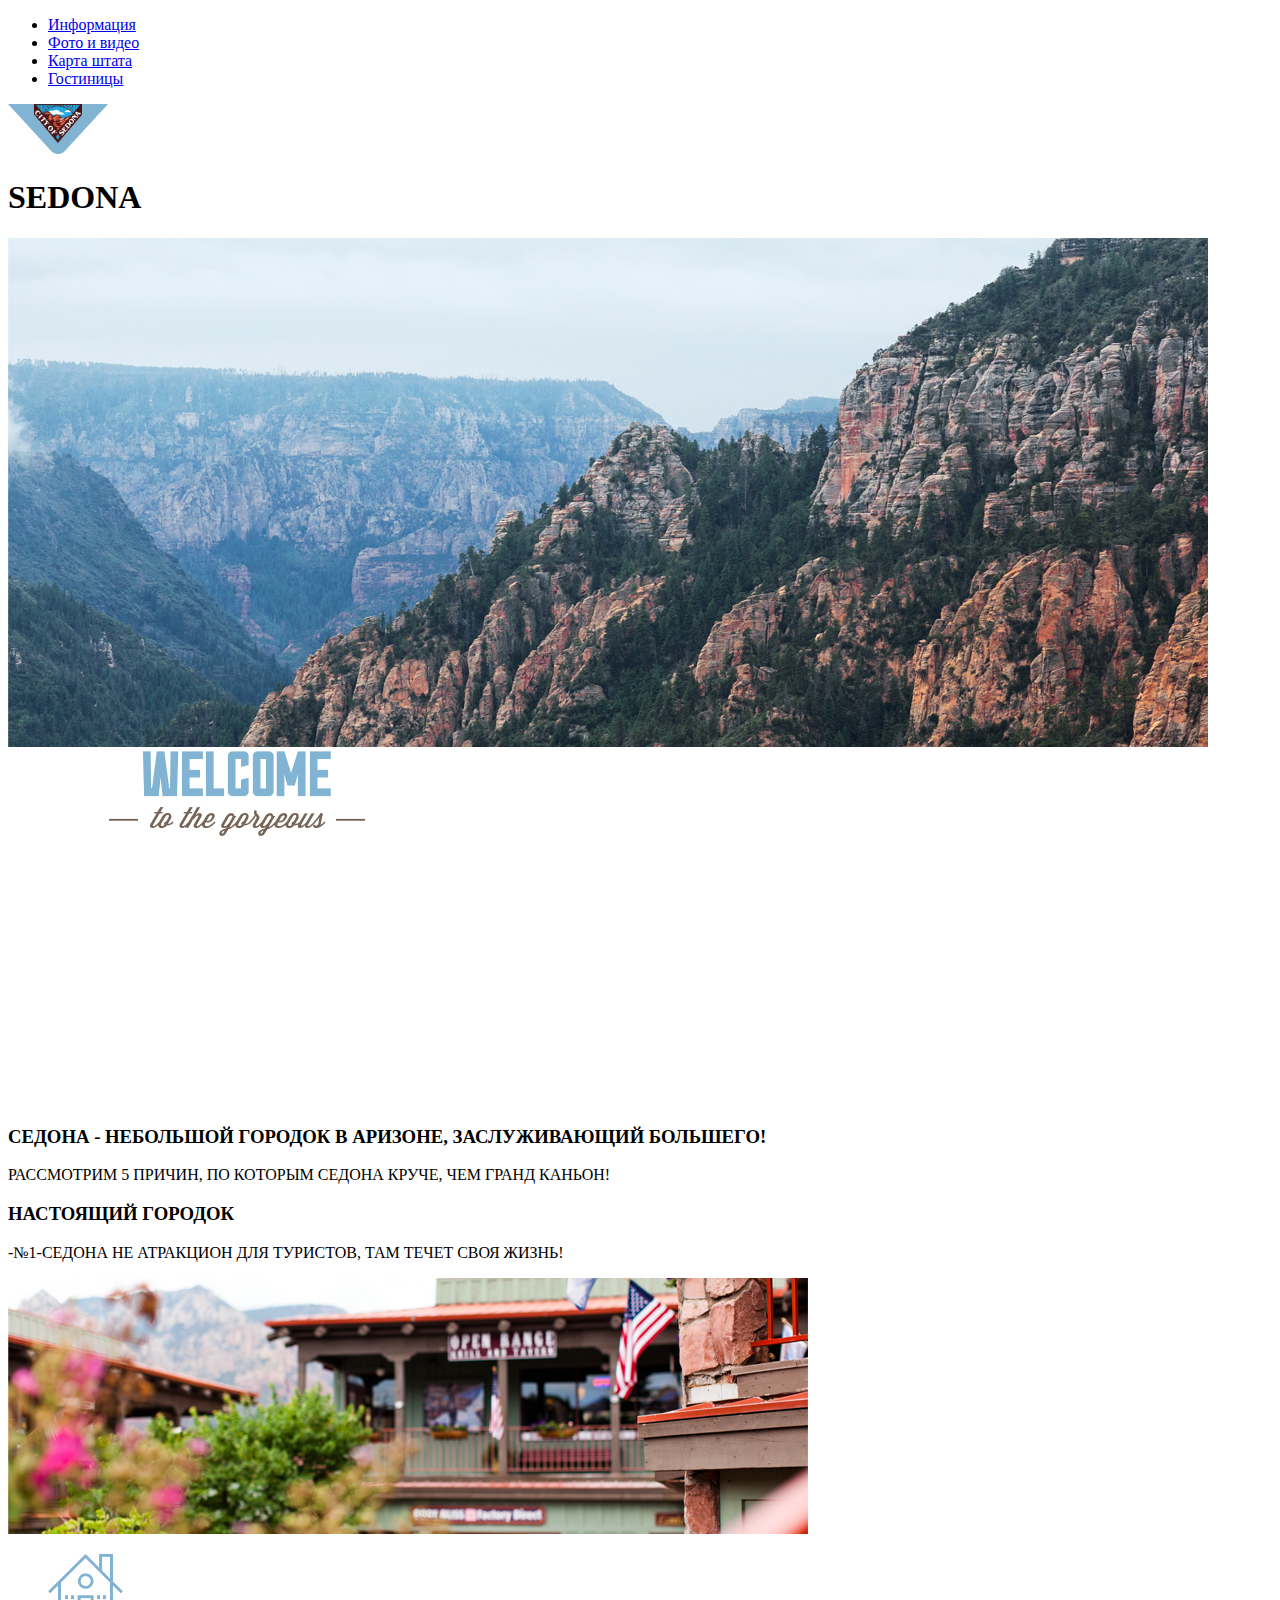
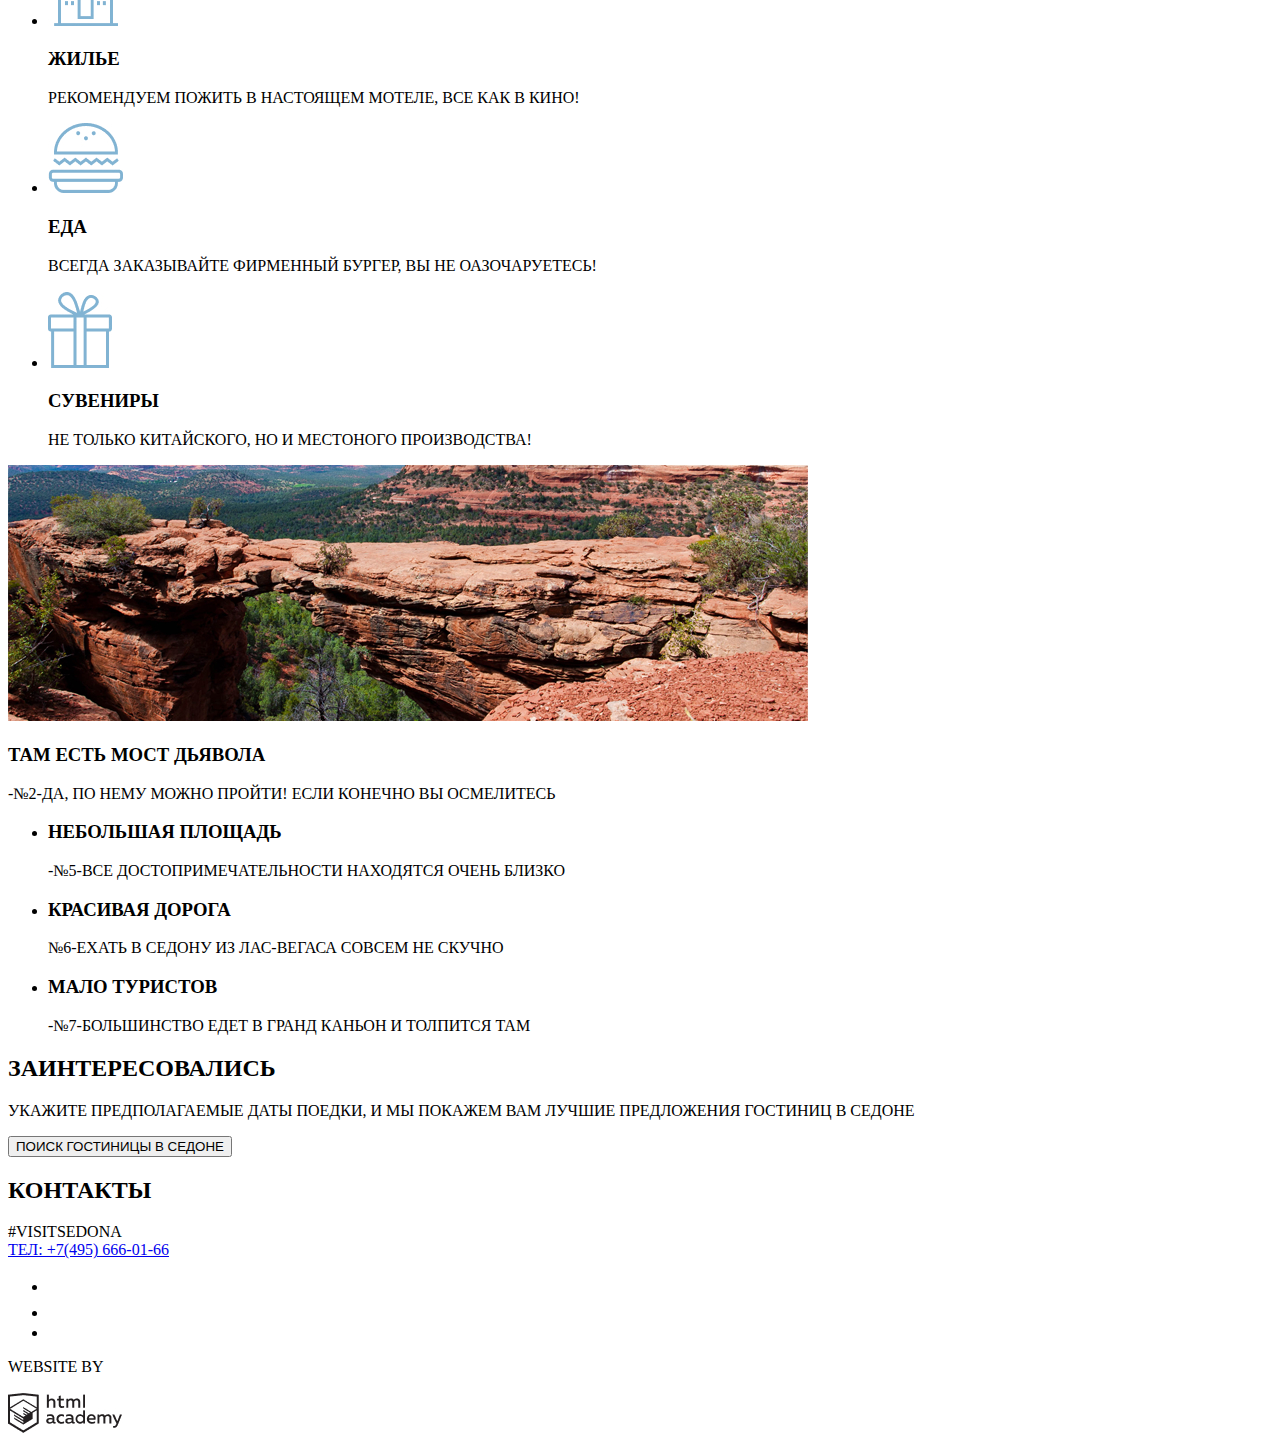
==== index.html @ 92dc11c9 "Продолж подг графики" ====
<!DOCTYPE html>
<html lang="ru">
  <head>
    <meta charset="utf-8">
    <title>HTML Academy: Седона</title>
  </head>
  <body>
    <header>
      <nav>
        <ul>
          <li><a href="blank.html">Информация</a></li>
          <li><a href="blank.html">Фото и видео</a></li>
          <li><a href="blank.html">Карта штата</a></li>
          <li><a href="inner.html">Гостиницы</a></li>
        </ul>
          <a href="#"><img src="img/logo.png" width="100" height="50" alt="ЛОГОТИП СЕДОНА"></a> <!--я правльно сейчас сделала картинку ссылкой?-->
      </nav>
    </header>


    <main>
       <h1>SEDONA</h1> <!--будет скрыто-->
      <div>
        <img src="img/1.jpg" alt="GRAND CANYON">
        <img src="img/welcome.png" alt="WELCOM SEDONA">
      </div>

      <section>
        <h3>СЕДОНА - НЕБОЛЬШОЙ ГОРОДОК В АРИЗОНЕ, ЗАСЛУЖИВАЮЩИЙ БОЛЬШЕГО!</h3>
        <p>РАССМОТРИМ 5 ПРИЧИН, ПО КОТОРЫМ СЕДОНА КРУЧЕ, ЧЕМ ГРАНД КАНЬОН!</p>
      </section>

      <section>
        <div>
          <h3>НАСТОЯЩИЙ ГОРОДОК</h3>
          <p>-№1-СЕДОНА НЕ АТРАКЦИОН ДЛЯ ТУРИСТОВ, ТАМ ТЕЧЕТ СВОЯ ЖИЗНЬ!</p>
        </div>
        <div>
          <img src="img/2.jpg" alt="НАСТОЯЩИЙ ГОРОДОК">
        </div>
      </section>

      <section>
        <ul>
          <li>
             <img src="img/4.jpg" alt="ЖИЛЬЕ">
            <h3>ЖИЛЬЕ</h3>
            <p>РЕКОМЕНДУЕМ ПОЖИТЬ В НАСТОЯЩЕМ МОТЕЛЕ, ВСЕ КАК В КИНО!</p>
          </li>
          <li>
             <img src="img/5.jpg" alt="ЕДА">
            <h3>ЕДА</h3>
            <p>ВСЕГДА ЗАКАЗЫВАЙТЕ ФИРМЕННЫЙ БУРГЕР, ВЫ НЕ ОАЗОЧАРУЕТЕСЬ!</p>
          </li>
          <li>
            <img src="img/6.jpg" alt="СУВЕНИРЫ">
            <h3>СУВЕНИРЫ</h3>
            <p>НЕ ТОЛЬКО КИТАЙСКОГО, НО И МЕСТОНОГО ПРОИЗВОДСТВА!</p>
          </li>
        </ul>
      </section>

      <section>
        <div>
          <img src="img/3.jpg" alt="МОСТ ДЬЯВОЛА">
        </div>
        <div>
          <h3>ТАМ ЕСТЬ МОСТ ДЬЯВОЛА</h3>
          <p>-№2-ДА, ПО НЕМУ МОЖНО ПРОЙТИ! ЕСЛИ КОНЕЧНО ВЫ ОСМЕЛИТЕСЬ</p>
        </div>
      </section>

      <section>
        <ul>                                          <!--Я правльно передалала списком?-->
           <li>
            <h3>НЕБОЛЬШАЯ ПЛОЩАДЬ</h3>
            <p>-№5-ВСЕ ДОСТОПРИМЕЧАТЕЛЬНОСТИ НАХОДЯТСЯ ОЧЕНЬ БЛИЗКО</p>
          </li>
          <li>
            <h3>КРАСИВАЯ ДОРОГА</h3>
            <p>№6-ЕХАТЬ В СЕДОНУ ИЗ ЛАС-ВЕГАСА СОВСЕМ НЕ СКУЧНО</p>
          </li>
          <li>
            <h3>МАЛО ТУРИСТОВ</h3>
            <p>-№7-БОЛЬШИНСТВО ЕДЕТ В ГРАНД КАНЬОН И ТОЛПИТСЯ ТАМ</p>
          </li>   <!--я могу оформить так? или только списком?-->
        </ul>
      </section>

      <section>
        <h2>ЗАИНТЕРЕСОВАЛИСЬ</h2>
        <p>УКАЖИТЕ ПРЕДПОЛАГАЕМЫЕ ДАТЫ ПОЕДКИ, И МЫ ПОКАЖЕМ ВАМ ЛУЧШИЕ ПРЕДЛОЖЕНИЯ ГОСТИНИЦ В СЕДОНЕ</p>
        <button type="button"> ПОИСК ГОСТИНИЦЫ В СЕДОНЕ</button>
              <!--Здесь будет форма записи-->
      </section>
    </main>


    <footer>
      <section>
        <h2>КОНТАКТЫ</h2>
        <p>#VISITSEDONA<br>
         <a href="tel:+74956660166">ТЕЛ: +7(495) 666-01-66</a>
      </section>

      <section>
        <ul>
          <li>
            <a href="#"><img src="img/twitter.png" alt="TWITTER"></a>
          </li>
          <li>
            <a href="#"><img src="img/fb-icon.png" alt="FACEBOOK"></a>
          </li>
          <li>
            <a href="#"><img src="img/youtube.png" alt="YOUTUBE"></a>
          </li>
        </ul>
          <p>WEBSITE BY</p>
          <a href="#"><img src="img/7.jpg" alt="html academy"></a>
      </section>
    </footer>
  </body>
</html>
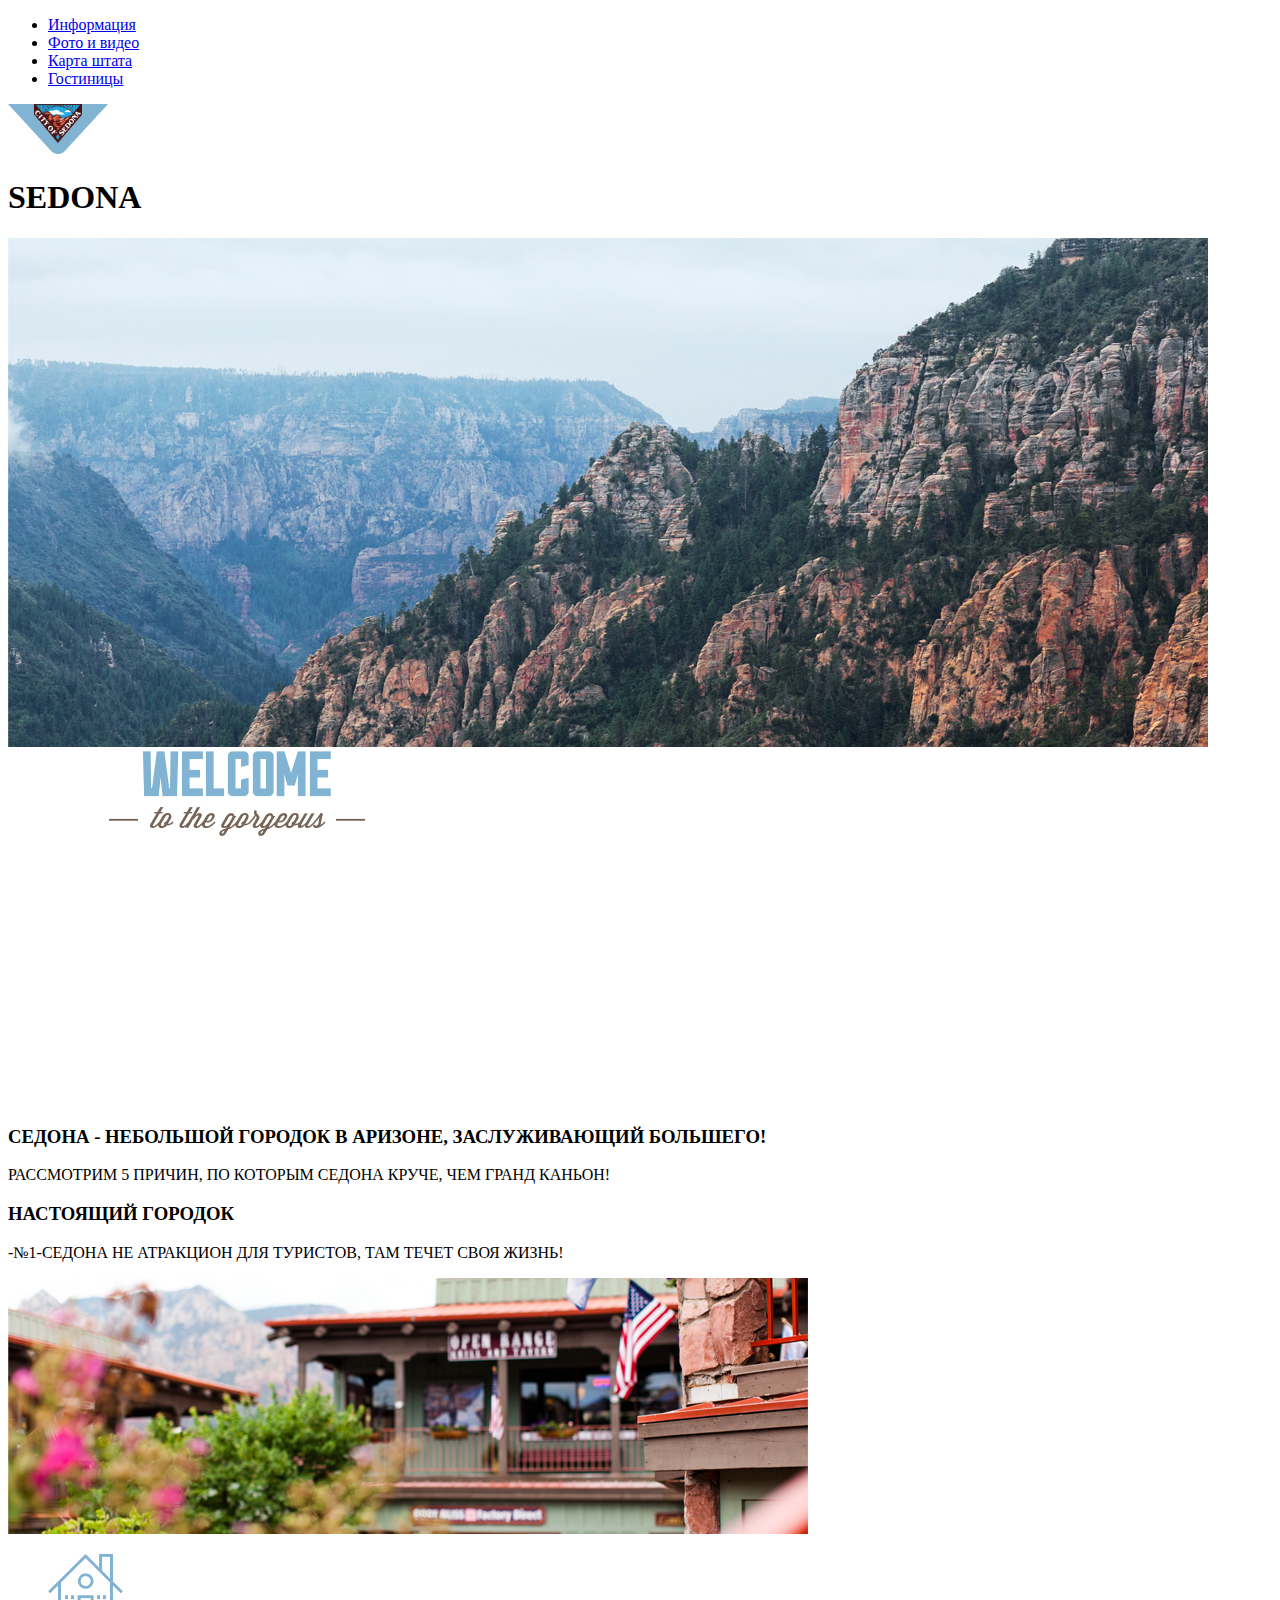
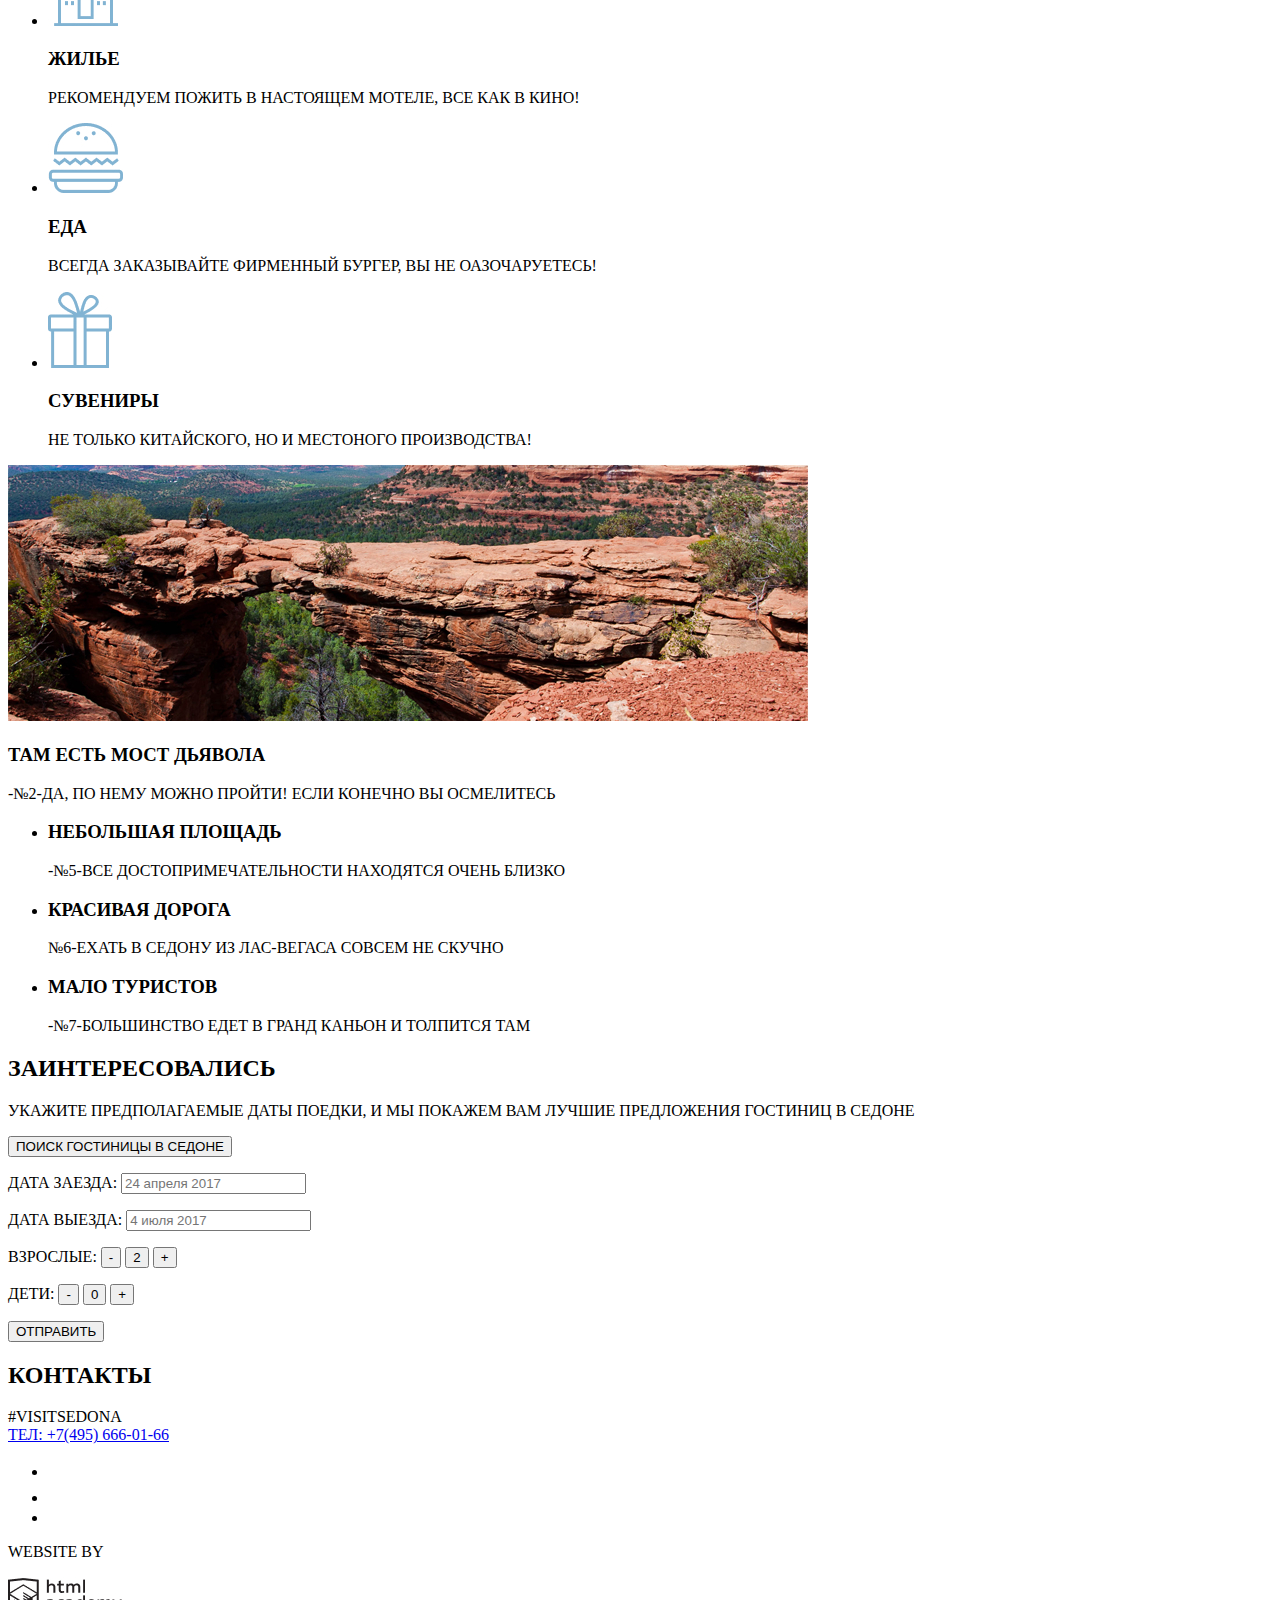
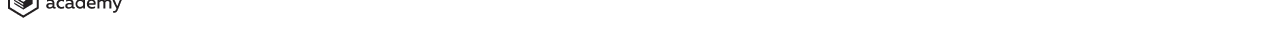
==== commit 46c437b8: "Доступность и формы" ====
--- a/index.html
+++ b/index.html
@@ -13,7 +13,7 @@
           <li><a href="blank.html">Карта штата</a></li>
           <li><a href="inner.html">Гостиницы</a></li>
         </ul>
-          <a href="#"><img src="img/logo.png" width="100" height="50" alt="ЛОГОТИП СЕДОНА"></a> <!--я правльно сейчас сделала картинку ссылкой?-->
+          <a href="#"><img src="img/logo.png" width="100" height="50" alt="ЛОГОТИП СЕДОНА"></a>
       </nav>
     </header>
 
@@ -71,8 +71,8 @@
       </section>
 
       <section>
-        <ul>                                          <!--Я правльно передалала списком?-->
-           <li>
+        <ul>
+          <li>
             <h3>НЕБОЛЬШАЯ ПЛОЩАДЬ</h3>
             <p>-№5-ВСЕ ДОСТОПРИМЕЧАТЕЛЬНОСТИ НАХОДЯТСЯ ОЧЕНЬ БЛИЗКО</p>
           </li>
@@ -91,7 +91,29 @@
         <h2>ЗАИНТЕРЕСОВАЛИСЬ</h2>
         <p>УКАЖИТЕ ПРЕДПОЛАГАЕМЫЕ ДАТЫ ПОЕДКИ, И МЫ ПОКАЖЕМ ВАМ ЛУЧШИЕ ПРЕДЛОЖЕНИЯ ГОСТИНИЦ В СЕДОНЕ</p>
         <button type="button"> ПОИСК ГОСТИНИЦЫ В СЕДОНЕ</button>
-              <!--Здесь будет форма записи-->
+        <form action="https://echo/htmlacademy.ry" method="post">
+          <p>
+            <label for="appointment-data">ДАТА ЗАЕЗДА:</label>
+            <input id="appointment-data" type="text" name="data" placeholder="24 апреля 2017">
+          </p>
+          <p>
+            <label for="appointment-data">ДАТА ВЫЕЗДА:</label>
+            <input id="appointment-data" type="text" name="data" placeholder="4 июля 2017">
+          </p>
+          <p>
+            <label for="appointment-data">ВЗРОСЛЫЕ:</label>
+            <button type="submit">-</button>
+            <button type="submit">2</button>       <!--Посмотри пож, я правильно написала форму-->
+            <button type="submit">+</button>
+          </p>
+          <p>
+            <label for="appointment-data">ДЕТИ:</label>
+            <button type="submit">-</button>
+            <button type="submit">0</button>
+            <button type="submit">+</button>
+          </p>
+          <button type="submit">ОТПРАВИТЬ</button>
+        </form>
       </section>
     </main>
 
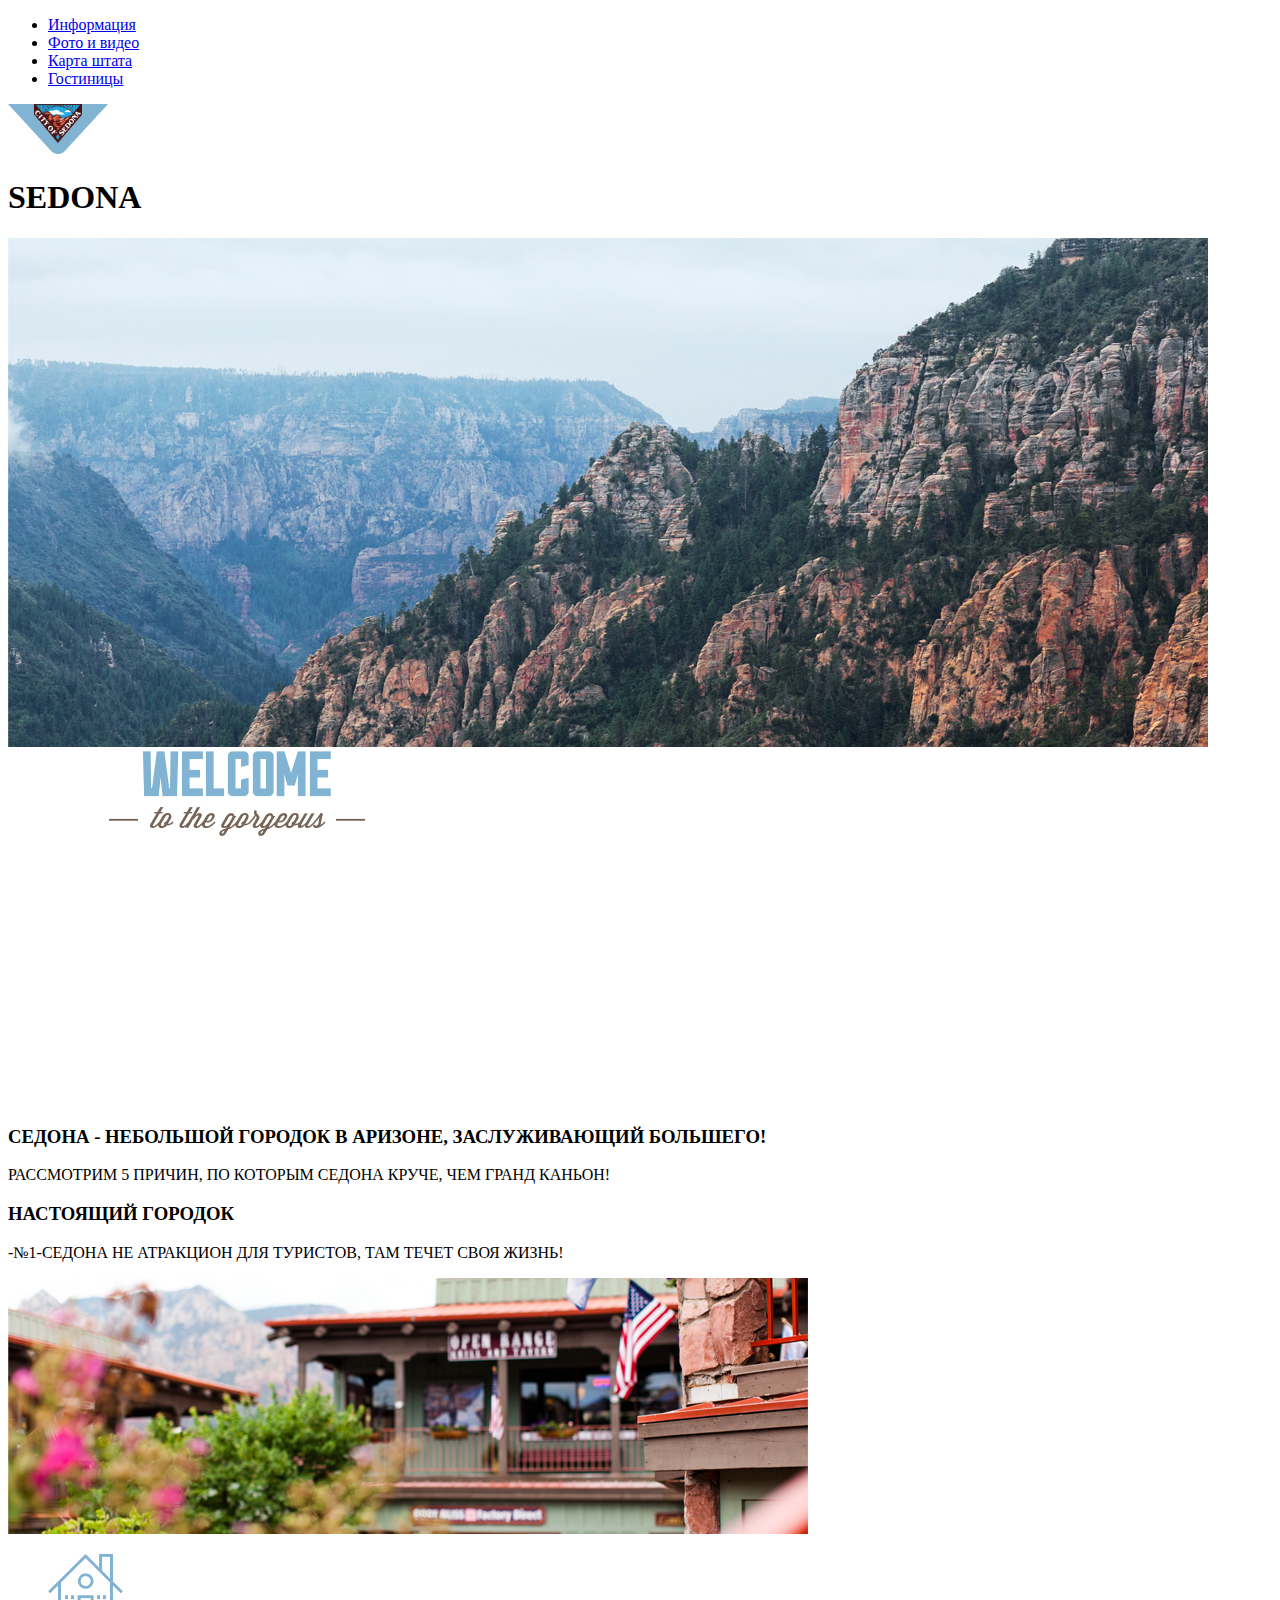
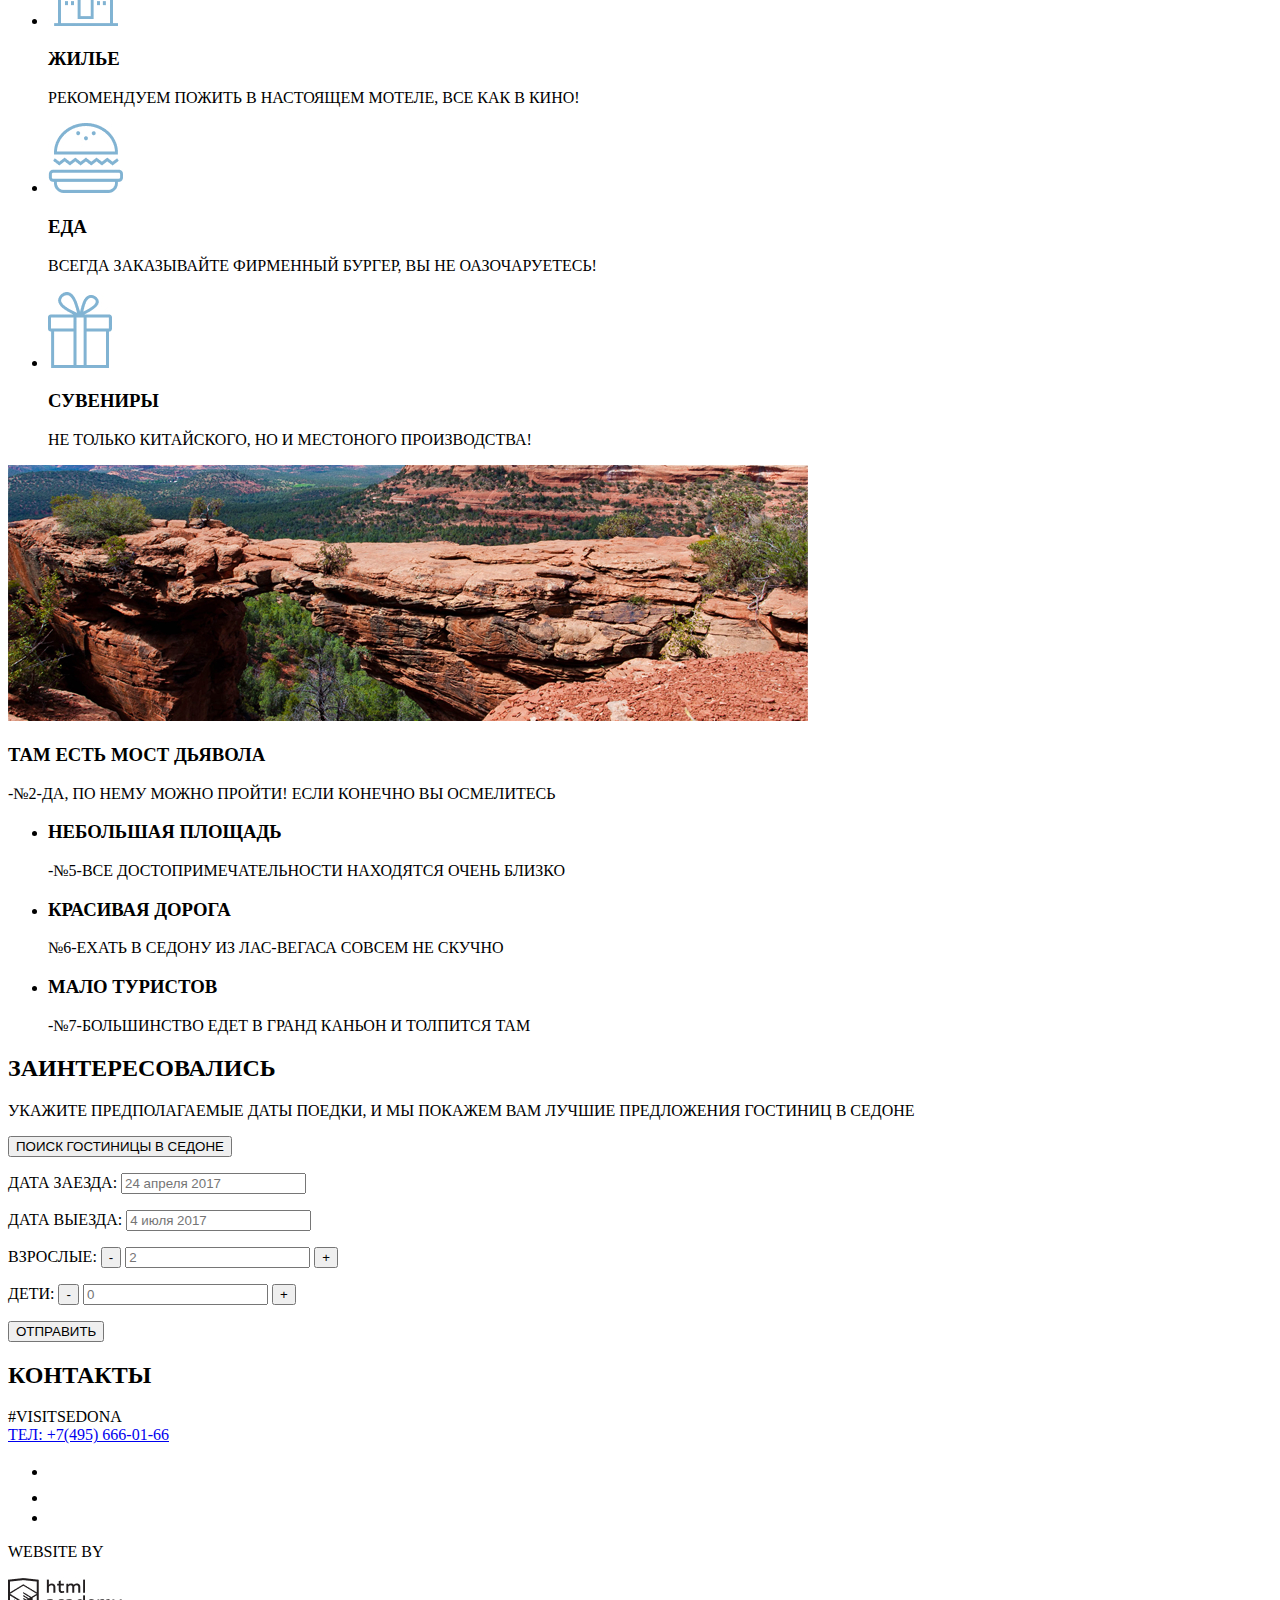
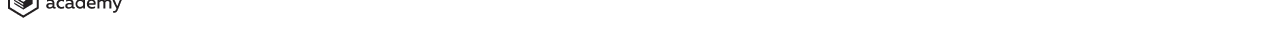
==== commit 4510a7c2: "Завершаем разметку" ====
--- a/index.html
+++ b/index.html
@@ -102,15 +102,17 @@
           </p>
           <p>
             <label for="appointment-data">ВЗРОСЛЫЕ:</label>
-            <button type="submit">-</button>
-            <button type="submit">2</button>       <!--Посмотри пож, я правильно написала форму-->
-            <button type="submit">+</button>
+            <button type="submit" aria-label="УМЕНЬШИТЬ">-</button>
+            <label for="appointment-data"></label>
+            <input id="appointment-data" type="text" name="data" placeholder="2"> <!--как-то так?-->
+            <button type="submit" aria-label="УВЕЛИЧИТЬ">+</button>
           </p>
           <p>
             <label for="appointment-data">ДЕТИ:</label>
-            <button type="submit">-</button>
-            <button type="submit">0</button>
-            <button type="submit">+</button>
+            <button type="submit" aria-label="УМЕНЬШИТЬ">-</button>
+            <label for="appointment-data"></label>
+            <input id="appointment-data" type="text" name="data" placeholder="0">
+            <button type="submit" aria-label="УВЕЛИЧИТЬ">+</button>
           </p>
           <button type="submit">ОТПРАВИТЬ</button>
         </form>
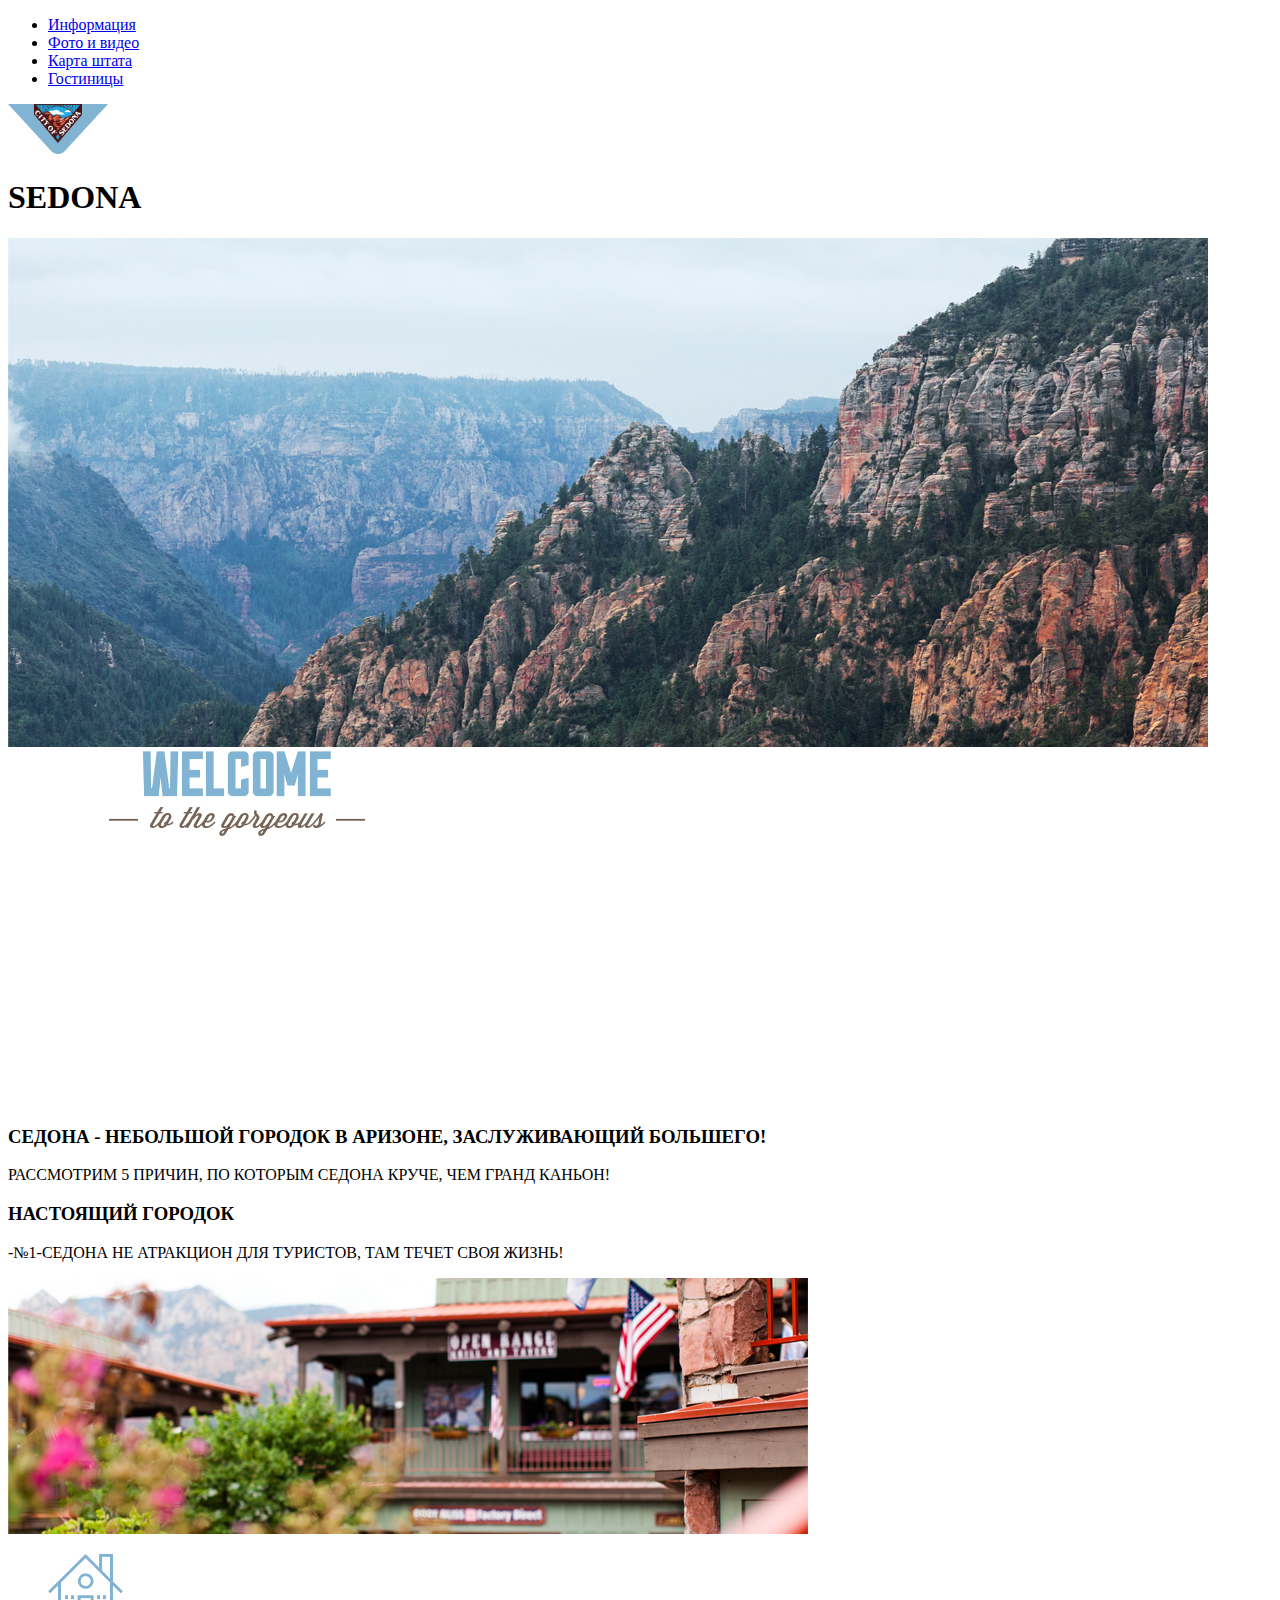
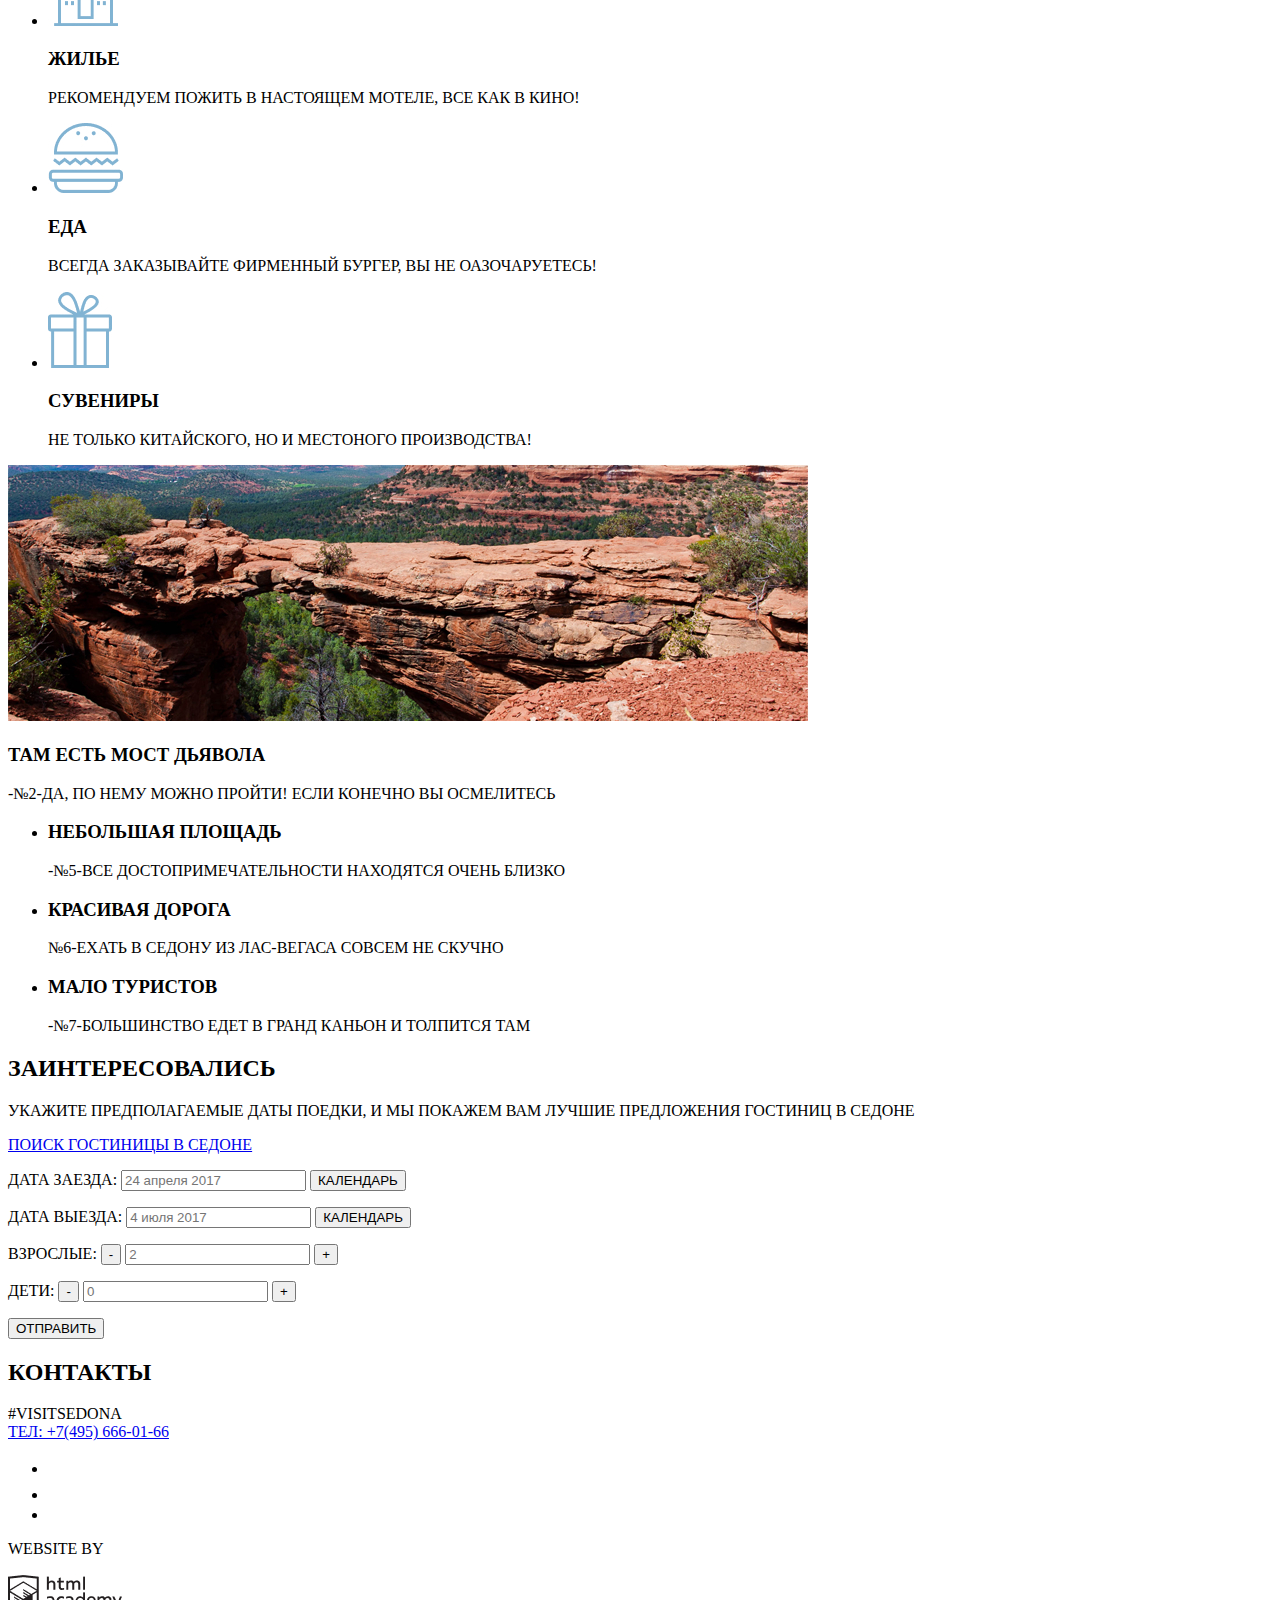
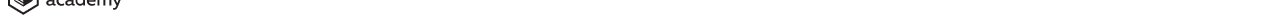
==== commit e1779436: "Поправила" ====
--- a/index.html
+++ b/index.html
@@ -83,34 +83,34 @@
           <li>
             <h3>МАЛО ТУРИСТОВ</h3>
             <p>-№7-БОЛЬШИНСТВО ЕДЕТ В ГРАНД КАНЬОН И ТОЛПИТСЯ ТАМ</p>
-          </li>   <!--я могу оформить так? или только списком?-->
+          </li>
         </ul>
       </section>
 
       <section>
         <h2>ЗАИНТЕРЕСОВАЛИСЬ</h2>
         <p>УКАЖИТЕ ПРЕДПОЛАГАЕМЫЕ ДАТЫ ПОЕДКИ, И МЫ ПОКАЖЕМ ВАМ ЛУЧШИЕ ПРЕДЛОЖЕНИЯ ГОСТИНИЦ В СЕДОНЕ</p>
-        <button type="button"> ПОИСК ГОСТИНИЦЫ В СЕДОНЕ</button>
+        <a href="#">ПОИСК ГОСТИНИЦЫ В СЕДОНЕ</a>
         <form action="https://echo/htmlacademy.ry" method="post">
           <p>
             <label for="appointment-data">ДАТА ЗАЕЗДА:</label>
             <input id="appointment-data" type="text" name="data" placeholder="24 апреля 2017">
+            <button type="button">КАЛЕНДАРЬ</button>
           </p>
           <p>
             <label for="appointment-data">ДАТА ВЫЕЗДА:</label>
             <input id="appointment-data" type="text" name="data" placeholder="4 июля 2017">
+            <button type="button">КАЛЕНДАРЬ</button>
           </p>
           <p>
             <label for="appointment-data">ВЗРОСЛЫЕ:</label>
             <button type="submit" aria-label="УМЕНЬШИТЬ">-</button>
-            <label for="appointment-data"></label>
-            <input id="appointment-data" type="text" name="data" placeholder="2"> <!--как-то так?-->
+            <input id="appointment-data" type="text" name="data" placeholder="2">
             <button type="submit" aria-label="УВЕЛИЧИТЬ">+</button>
           </p>
           <p>
             <label for="appointment-data">ДЕТИ:</label>
             <button type="submit" aria-label="УМЕНЬШИТЬ">-</button>
-            <label for="appointment-data"></label>
             <input id="appointment-data" type="text" name="data" placeholder="0">
             <button type="submit" aria-label="УВЕЛИЧИТЬ">+</button>
           </p>
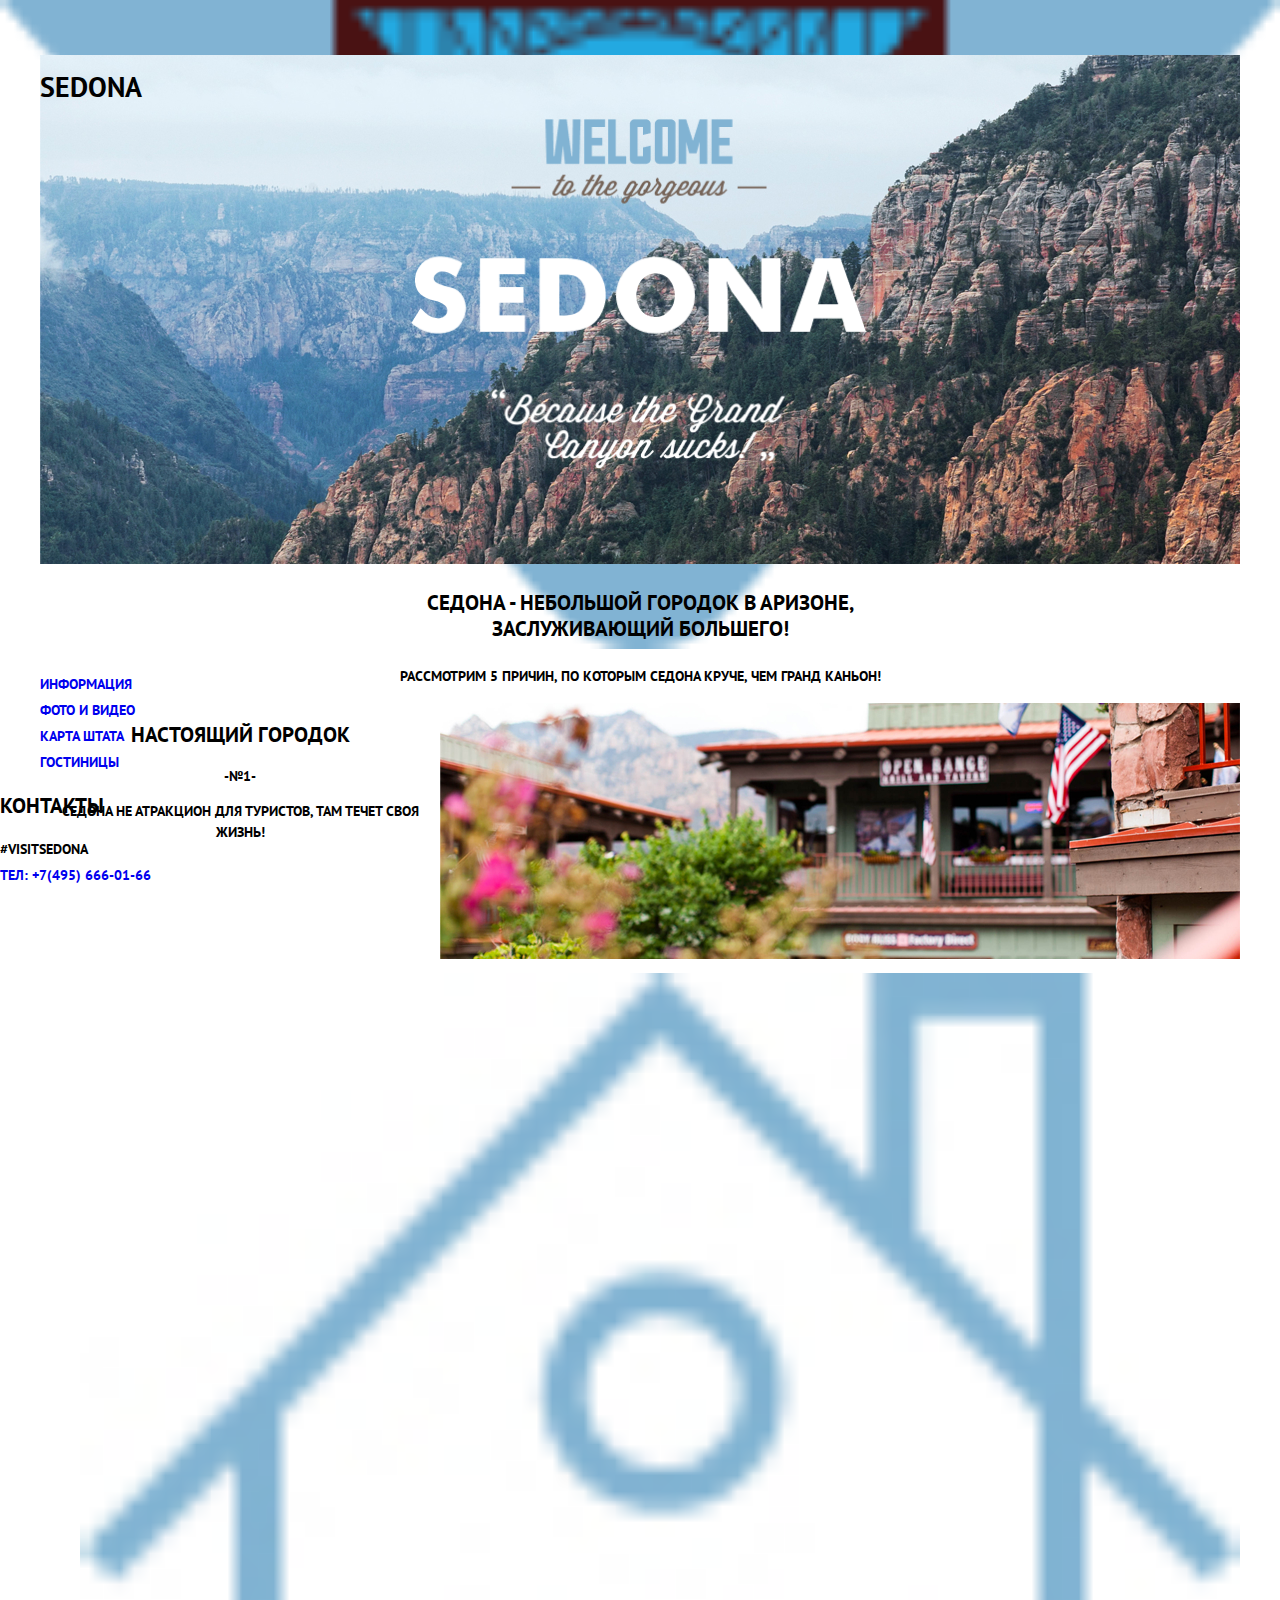
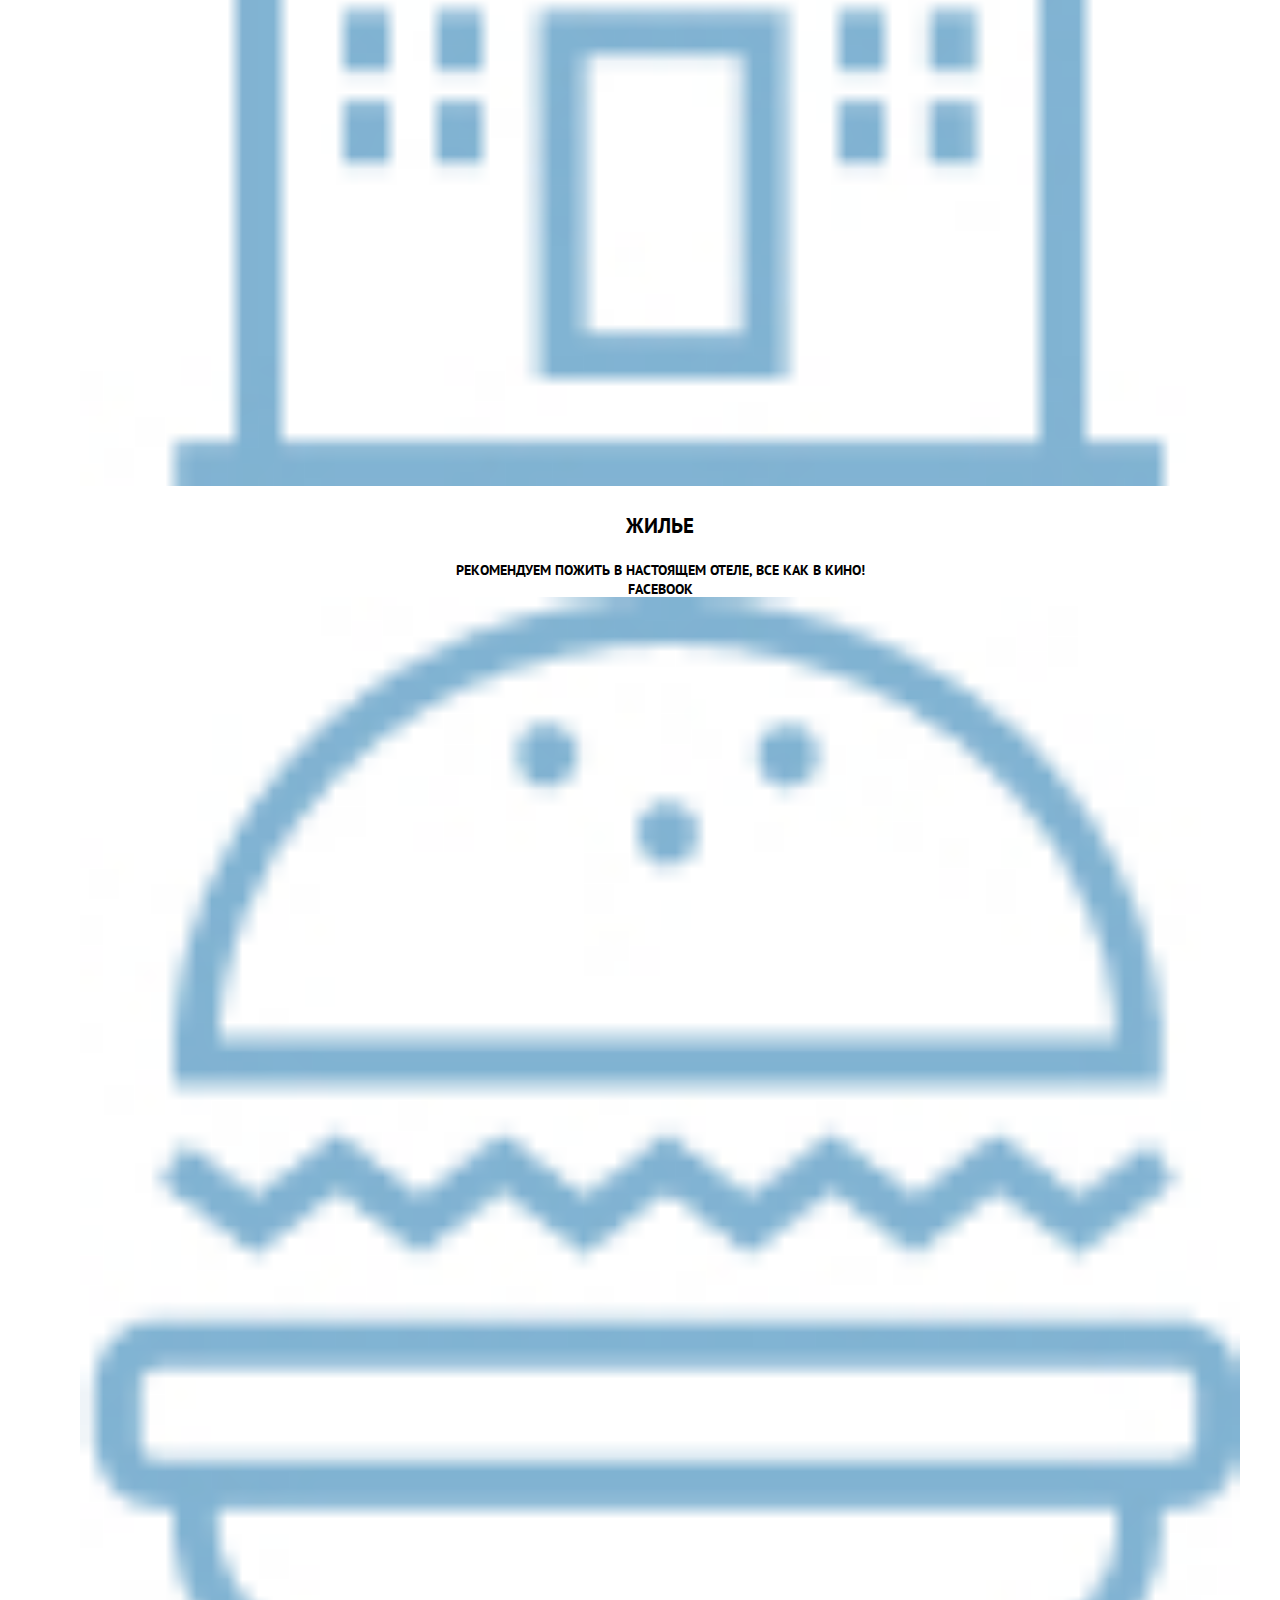
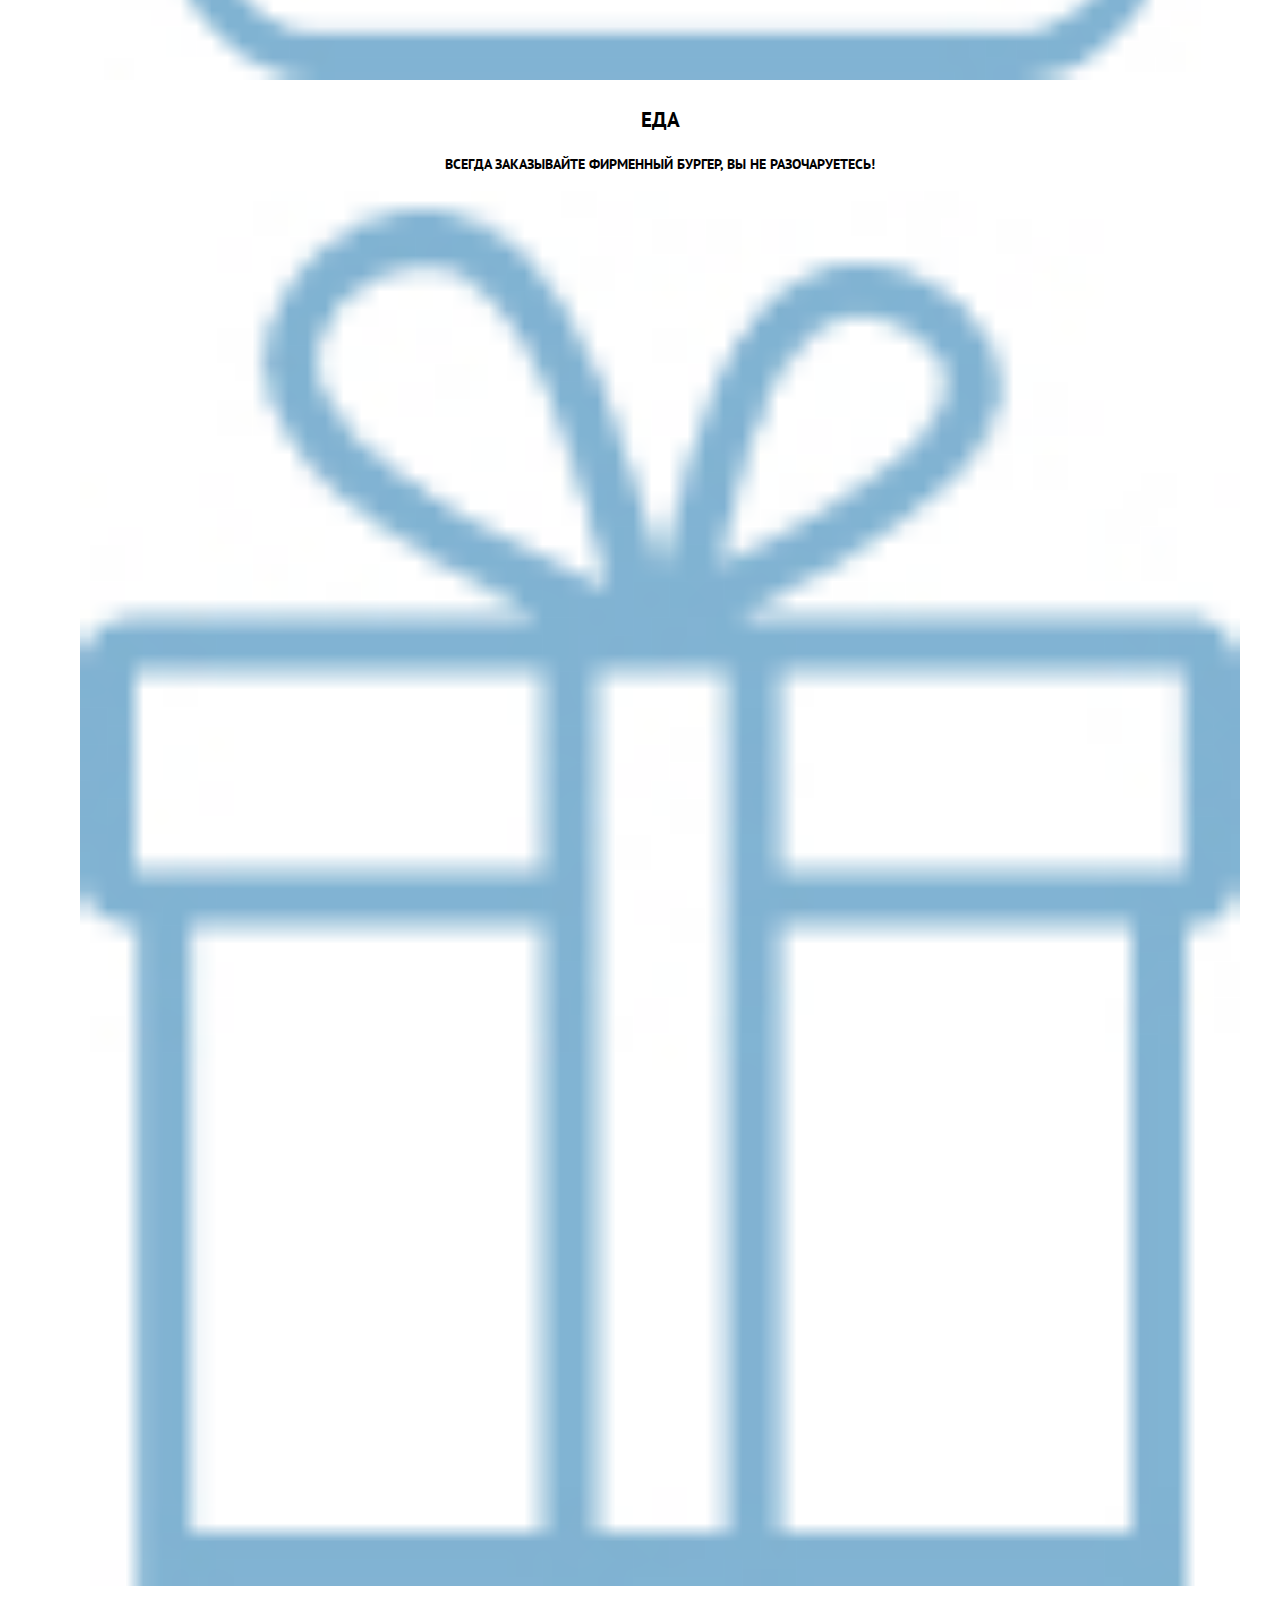
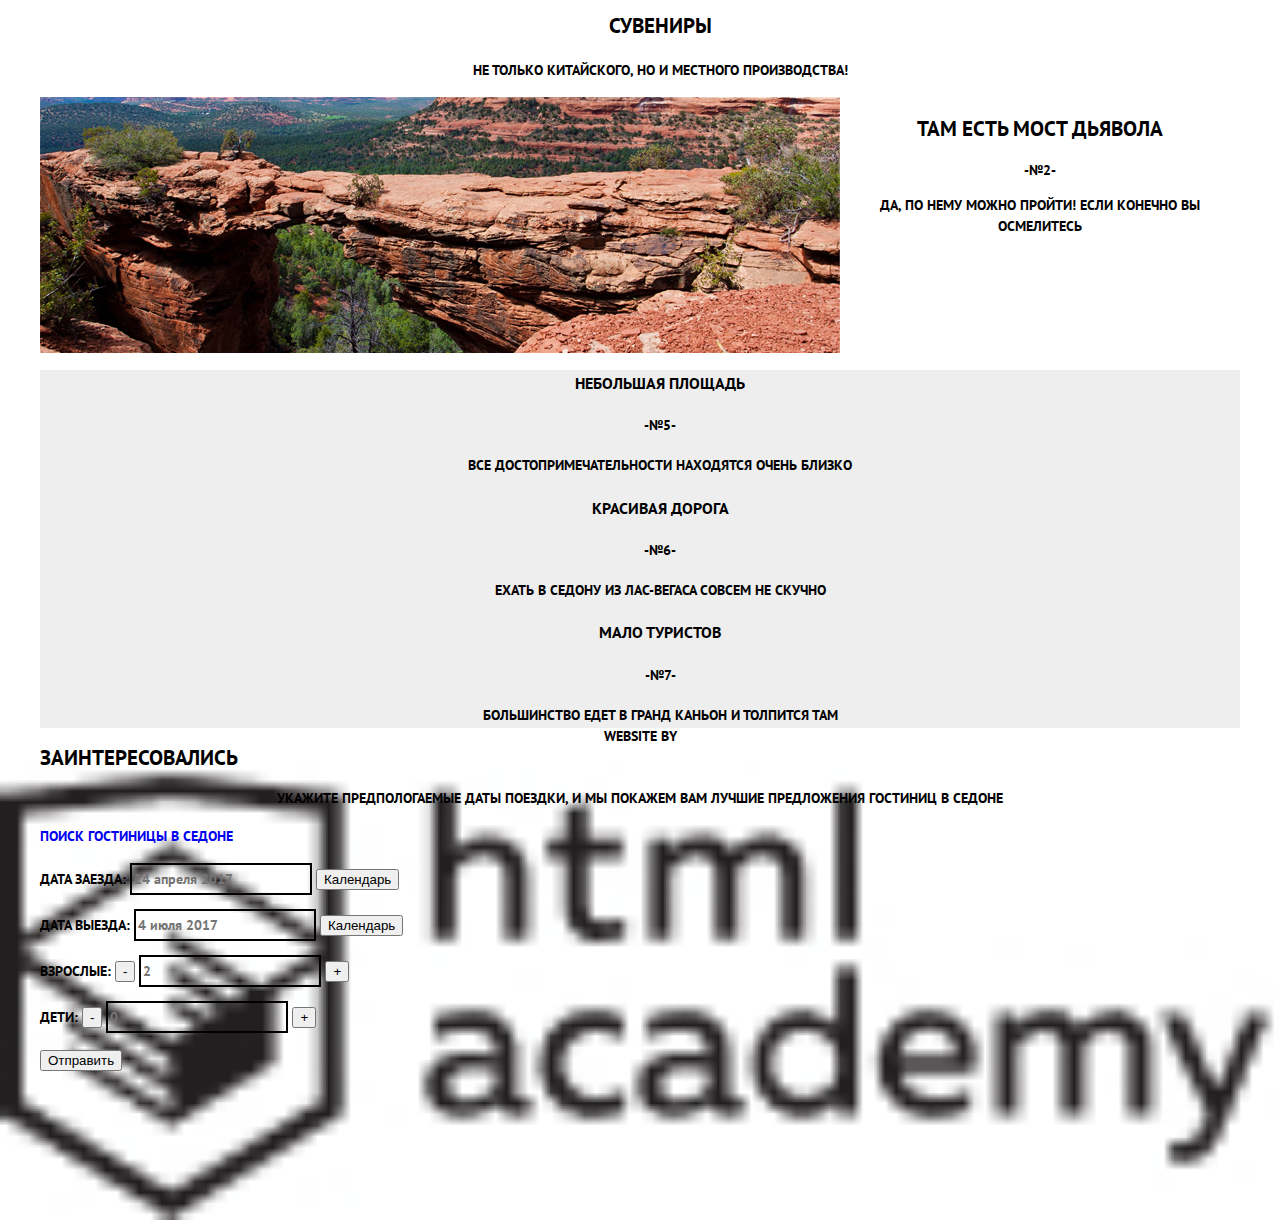
==== commit 6f0dd145: "Базовая стилизация" ====
--- a/index.html
+++ b/index.html
@@ -1,142 +1,163 @@
 <!DOCTYPE html>
-<html lang="ru">
+<html class="page" lang="ru">
   <head>
     <meta charset="utf-8">
     <title>HTML Academy: Седона</title>
+    <link href="https://fonts.googleapis.com/css2?family=PT+Sans:wght@400;700&display=swap" rel="stylesheet">
+    <link href="normalize.css" rel="stylesheet">
+    <link href="css/style.css" rel="stylesheet">
   </head>
-  <body>
-    <header>
-      <nav>
-        <ul>
-          <li><a href="blank.html">Информация</a></li>
-          <li><a href="blank.html">Фото и видео</a></li>
-          <li><a href="blank.html">Карта штата</a></li>
-          <li><a href="inner.html">Гостиницы</a></li>
-        </ul>
-          <a href="#"><img src="img/logo.png" width="100" height="50" alt="ЛОГОТИП СЕДОНА"></a>
+
+  <body class="page-body">
+
+    <header class="main-header">
+      <nav class="main-navigation">
+        <a class="main-header-logo">
+          <img src="img/logo.png" width="100" height="50" alt="ЛОГОТИП СЕДОНА">
+        </a>
+         <div class="main-navigation-wrapper">
+         <div class="container">
+            <ul class="site-navigation">
+              <li><a href="blank.html">Информация</a></li>
+              <li><a href="blank.html">Фото и видео</a></li>
+              <li><a href="blank.html">Карта штата</a></li>
+              <li><a href="inner.html">Гостиницы</a></li>
+            </ul>
+          </div>
+        </div>
       </nav>
     </header>
 
 
-    <main>
-       <h1>SEDONA</h1> <!--будет скрыто-->
-      <div>
-        <img src="img/1.jpg" alt="GRAND CANYON">
-        <img src="img/welcome.png" alt="WELCOM SEDONA">
+    <main class="title">
+       <h1 class="visually-hidden">SEDONA</h1>
+      <div class="title-img">
+        <img src="img/welcome.png" width="456" height="350" alt="WELCOM SEDONA">
       </div>
 
-      <section>
-        <h3>СЕДОНА - НЕБОЛЬШОЙ ГОРОДОК В АРИЗОНЕ, ЗАСЛУЖИВАЮЩИЙ БОЛЬШЕГО!</h3>
-        <p>РАССМОТРИМ 5 ПРИЧИН, ПО КОТОРЫМ СЕДОНА КРУЧЕ, ЧЕМ ГРАНД КАНЬОН!</p>
+      <section class="title-text">
+        <h3 class="primary-title title-caption">Седона - небольшой городок в Аризоне, заслуживающий большего!</h3>
+        <p class="primary-text">Рассмотрим 5 причин, по которым Седона круче, чем Гранд Каньон!</p>
       </section>
 
-      <section>
-        <div>
-          <h3>НАСТОЯЩИЙ ГОРОДОК</h3>
-          <p>-№1-СЕДОНА НЕ АТРАКЦИОН ДЛЯ ТУРИСТОВ, ТАМ ТЕЧЕТ СВОЯ ЖИЗНЬ!</p>
+      <section class="description">
+        <div class="description-town">
+          <h3 class="description-title primary-title">Настоящий городок</h3>
+          <p class="description-number">-№1-</p>
+          <p class="description-text">Седона не атракцион для туристов, там течет своя жизнь!</p>
         </div>
-        <div>
-          <img src="img/2.jpg" alt="НАСТОЯЩИЙ ГОРОДОК">
+        <div class="description-img">
+          <img src="img/2.jpg" width="800" height="256" alt="НАСТОЯЩИЙ ГОРОДОК">
         </div>
       </section>
 
-      <section>
-        <ul>
-          <li>
-             <img src="img/4.jpg" alt="ЖИЛЬЕ">
-            <h3>ЖИЛЬЕ</h3>
-            <p>РЕКОМЕНДУЕМ ПОЖИТЬ В НАСТОЯЩЕМ МОТЕЛЕ, ВСЕ КАК В КИНО!</p>
+      <section class="recommendations">
+        <ul class="recommendations-list">
+          <li class="recommendations-item">
+            <img src="img/4.jpg" width="74" height="72" alt="ЖИЛЬЕ">
+            <h3>Жилье</h3>
+            <p>Рекомендуем пожить в настоящем отеле, все как в кино!</p>
           </li>
-          <li>
-             <img src="img/5.jpg" alt="ЕДА">
-            <h3>ЕДА</h3>
-            <p>ВСЕГДА ЗАКАЗЫВАЙТЕ ФИРМЕННЫЙ БУРГЕР, ВЫ НЕ ОАЗОЧАРУЕТЕСЬ!</p>
+          <li class="recommendations-item">
+            <img src="img/5.jpg" width="74" height="72" alt="ЕДА">
+            <h3>Еда</h3>
+            <p>Всегда заказывайте фирменный бургер, вы не разочаруетесь!</p>
           </li>
-          <li>
-            <img src="img/6.jpg" alt="СУВЕНИРЫ">
-            <h3>СУВЕНИРЫ</h3>
-            <p>НЕ ТОЛЬКО КИТАЙСКОГО, НО И МЕСТОНОГО ПРОИЗВОДСТВА!</p>
+          <li class="recommendations-item">
+            <img src="img/6.jpg" width="74" height="72" alt="СУВЕНИРЫ">
+            <h3>Сувениры</h3>
+            <p>Не только китайского, но и местного производства!</p>
           </li>
         </ul>
       </section>
 
-      <section>
-        <div>
-          <img src="img/3.jpg" alt="МОСТ ДЬЯВОЛА">
+      <section class="description">
+        <div class="description-img">
+          <img src="img/3.jpg" width="800" height="256" alt="МОСТ ДЬЯВОЛА">
         </div>
-        <div>
-          <h3>ТАМ ЕСТЬ МОСТ ДЬЯВОЛА</h3>
-          <p>-№2-ДА, ПО НЕМУ МОЖНО ПРОЙТИ! ЕСЛИ КОНЕЧНО ВЫ ОСМЕЛИТЕСЬ</p>
+        <div class="description-bridge">
+          <h3 class="description-title">Там есть мост дьявола</h3>
+          <p class="description-number">-№2-</p>
+          <p class="description-text">Да, по нему можно пройти! Если конечно вы осмелитесь</p>
         </div>
       </section>
 
-      <section>
-        <ul>
-          <li>
-            <h3>НЕБОЛЬШАЯ ПЛОЩАДЬ</h3>
-            <p>-№5-ВСЕ ДОСТОПРИМЕЧАТЕЛЬНОСТИ НАХОДЯТСЯ ОЧЕНЬ БЛИЗКО</p>
+      <section class="features">
+        <ul class="features-list">
+          <li class="feature-item">
+            <h3>Небольшая площадь</h3>
+            <p>-№5-</p>
+            <p>Все достопримечательности находятся очень близко</p>
           </li>
-          <li>
-            <h3>КРАСИВАЯ ДОРОГА</h3>
-            <p>№6-ЕХАТЬ В СЕДОНУ ИЗ ЛАС-ВЕГАСА СОВСЕМ НЕ СКУЧНО</p>
+          <li class="feature-item">
+            <h3>Красивая дорога</h3>
+            <p>-№6-</p>
+            <p>Ехать в Седону из Лас-Вегаса совсем не скучно</p>
           </li>
-          <li>
-            <h3>МАЛО ТУРИСТОВ</h3>
-            <p>-№7-БОЛЬШИНСТВО ЕДЕТ В ГРАНД КАНЬОН И ТОЛПИТСЯ ТАМ</p>
+          <li class="feature-item">
+            <h3>Мало туристов</h3>
+            <p>-№7-</p>
+            <p>Большинство едет в Гранд Каньон и толпится там</p>
           </li>
         </ul>
       </section>
 
-      <section>
-        <h2>ЗАИНТЕРЕСОВАЛИСЬ</h2>
-        <p>УКАЖИТЕ ПРЕДПОЛАГАЕМЫЕ ДАТЫ ПОЕДКИ, И МЫ ПОКАЖЕМ ВАМ ЛУЧШИЕ ПРЕДЛОЖЕНИЯ ГОСТИНИЦ В СЕДОНЕ</p>
-        <a href="#">ПОИСК ГОСТИНИЦЫ В СЕДОНЕ</a>
-        <form action="https://echo/htmlacademy.ry" method="post">
-          <p>
-            <label for="appointment-data">ДАТА ЗАЕЗДА:</label>
+      <section class="appointment">
+        <h2>Заинтересовались</h2>
+        <p class="appointment-info">Укажите предпологаемые даты поездки, и мы покажем вам лучшие предложения гостиниц в Седоне</p>
+        <a href="#">Поиск гостиницы в Седоне</a>
+        <form class="appointment-form" action="https://echo/htmlacademy.ry" method="post">
+          <p class="appointment-item">
+            <label for="appointment-data">Дата заезда:</label>
             <input id="appointment-data" type="text" name="data" placeholder="24 апреля 2017">
-            <button type="button">КАЛЕНДАРЬ</button>
+            <button class="button" type="button">Календарь</button>
           </p>
-          <p>
-            <label for="appointment-data">ДАТА ВЫЕЗДА:</label>
+          <p class="appointment-item">
+            <label for="appointment-data">Дата выезда:</label>
             <input id="appointment-data" type="text" name="data" placeholder="4 июля 2017">
-            <button type="button">КАЛЕНДАРЬ</button>
+            <button class="button" type="button">Календарь</button>
           </p>
-          <p>
-            <label for="appointment-data">ВЗРОСЛЫЕ:</label>
-            <button type="submit" aria-label="УМЕНЬШИТЬ">-</button>
+          <p class="appointment-item">
+            <label for="appointment-data">Взрослые:</label>
+            <button class="button" type="submit" aria-label="УМЕНЬШИТЬ">-</button>
             <input id="appointment-data" type="text" name="data" placeholder="2">
-            <button type="submit" aria-label="УВЕЛИЧИТЬ">+</button>
+            <button class="button" type="submit" aria-label="УВЕЛИЧИТЬ">+</button>
           </p>
-          <p>
-            <label for="appointment-data">ДЕТИ:</label>
-            <button type="submit" aria-label="УМЕНЬШИТЬ">-</button>
+          <p class="appointment-item">
+            <label for="appointment-data">Дети:</label>
+            <button class="button" type="submit" aria-label="УМЕНЬШИТЬ">-</button>
             <input id="appointment-data" type="text" name="data" placeholder="0">
-            <button type="submit" aria-label="УВЕЛИЧИТЬ">+</button>
+            <button class="button" type="submit" aria-label="УВЕЛИЧИТЬ">+</button>
           </p>
-          <button type="submit">ОТПРАВИТЬ</button>
+          <button class="button" type="submit">Отправить</button>
         </form>
       </section>
     </main>
 
 
-    <footer>
-      <section>
-        <h2>КОНТАКТЫ</h2>
+    <footer class="page-footer main-footer">
+      <section class="container">
+        <h2>Контакты</h2>
         <p>#VISITSEDONA<br>
-         <a href="tel:+74956660166">ТЕЛ: +7(495) 666-01-66</a>
+         <a href="tel:+74956660166">Тел: +7(495) 666-01-66</a>
       </section>
 
-      <section>
+      <section class="footer-social">
         <ul>
           <li>
-            <a href="#"><img src="img/twitter.png" alt="TWITTER"></a>
+            <a class="social-button" href="#">
+              <span class="visually-hidden">Twitter</span>
+            <img src="img/twitter.png" alt="TWITTER"></a>
           </li>
           <li>
-            <a href="#"><img src="img/fb-icon.png" alt="FACEBOOK"></a>
+            <a class="social-button" href="#">
+              <span class="visually-hidden">Facebook</span>
+            <img src="img/fb-icon.png" alt="FACEBOOK"></a>
           </li>
           <li>
-            <a href="#"><img src="img/youtube.png" alt="YOUTUBE"></a>
+            <a class="social-button" href="#">
+              <span class="visually-hidden">Youtube</span>
+            <img src="img/youtube.png" alt="YOUTUBE"></a>
           </li>
         </ul>
           <p>WEBSITE BY</p>
@@ -146,3 +167,7 @@
   </body>
 </html>
 
+
+
+
+
--- a/css/style.css
+++ b/css/style.css
@@ -0,0 +1,260 @@
+
+
+:root {
+  --basic-white: #ffffff;
+  --basic-blue: #81B3D2;
+  --basic-black: #000000;
+  --basic-black-brown: #333333;
+  --basic-brown: #766357;
+  --basic-dark-brown: #666666;
+  --basic-gray: #EEEEEE;
+  --basic-dark-grey: #F2F2F2;
+}
+
+body {
+  min-width: 1200px;
+  margin: 0;
+  padding: 0;
+  font-family: PT Sans, Arial, sans-serif;
+  font-size: 14px;
+  line-height: 26px;
+  font-weight: bold;
+  color: var(--basic-black);
+  text-transform: uppercase;
+  background-color: var(--basic-white);
+  background-image: url(../img/);
+  background-position: top center;
+  background-repeat: no-repeat;
+}
+
+a {
+  text-decoration: none;
+}
+
+img {
+  min-width: 100%;
+  height: auto;
+}
+
+.main-navigation {
+  color: var(--basic-black);
+  background-color: transparent;
+}
+
+.main-navigation-wrapper {
+  background-color: var(--basic-white);
+}
+
+.site-navigation {
+  list-style: none;
+}
+
+.site-navigation-current a:not([href])
+
+.site-navigation a,{
+  color: var(--basic-black);
+}
+
+.site-navigation a:hover,
+.site-navigation a:focus,
+
+.main-logo {
+  position: absolute;
+  width: 138px;
+  height: 70px;
+  left: 571px;
+  top: 0px;
+}
+
+.title {
+  background-color: var(--basic-blue);
+  background-image: url(../img/1.jpg);
+  position: absolute;
+  width: 1200px;
+  height: 509px;
+  left: 40px;
+  top: 55px;
+}
+
+.title-img {
+  width: 456px;
+  height: 350px;
+  left: 411px;
+  top: 132px;
+  margin-left: 371px;
+  margin-right: 371px;
+}
+
+.primary-title {
+  font-size: 21px;
+  }
+
+.title-caption {
+  width: 470px;
+  margin-left: 365px;
+  color: #000;
+}
+
+.title-text {
+  text-align: center;
+  padding-top: 100px;
+}
+
+.description {
+  display: flex
+}
+
+.description-town{
+  width: 400px;
+  height: 256px;
+}
+
+.description-title{
+  font-size: 21px;
+  line-height: 21px;
+  text-align: center;
+}
+
+.description-number{
+  line-height: 21px;
+  text-align: center;
+}
+
+.description-text{
+  line-height: 21px;
+  text-align: center;
+}
+
+.description-img{
+  width: 800px;
+  height: 256px;
+}
+
+.recommendations-list{
+  list-style: none;
+}
+
+.recommendations-item {
+  text-align: center;
+}
+
+.recommendations-item h3 {
+  font-size: 21px;
+  line-height: 21px;
+}
+
+.description {
+  display: flex
+}
+
+.description-img{
+  width: 800px;
+  height: 256px;
+}
+
+.description-bridge{
+  width: 400px;
+  height: 256px;
+}
+
+.description-title{
+  font-size: 21px;
+  line-height: 21px;
+  text-align: center;
+}
+
+.description-number{
+  line-height: 21px;
+  text-align: center;
+}
+
+.description-text{
+  line-height: 21px;
+  text-align: center;
+}
+
+.features{
+  background: var(--basic-gray);
+}
+
+.features-list{
+  list-style: none;
+  text-align: center;
+}
+
+.features-item {
+  text-align: center;
+}
+
+.features-item h3 {
+  font-size: 21px;
+  line-height: 21px;
+}
+
+.appointment{
+
+}
+
+.appointment-title {
+  font-size: 30;
+  line-height: 24px;
+  text-align: center;
+  background: var(--basic-brown);
+}
+
+.appointment-info {
+  line-height: 21px;
+  text-align: center;
+}
+
+.appointment-form {
+
+}
+
+.appointment-item input {
+  font: inherit;
+  background-color: transparent;
+  border: 2px solid var(--basic-black);
+}
+
+.appointment-item input:focus {
+  border-color: var(--special);
+}
+
+.main-footer {
+  color: var(--basic-black);
+  background-color: var(--basic-white);
+  background-position: 0 0;
+  background-repeat: repeat;
+}
+
+.footer-contacts a {
+  color: var(--basic-black);
+}
+
+.footer-social {
+  text-align: center;
+}
+
+.footer-social ul {
+  list-style: none;
+}
+
+.footer-social h2 {
+  font-size: 21px;
+}
+
+.social-button {
+  color: inherit;
+}
+
+.social-button:hover,
+.social-button:focus {
+  background-color: var(--basic-black);
+}
+
+.footer-copyright .button:hover,
+.footer-copyright .button:focus {
+  color: var(--basic-white);
+  background-color: var(--basic-black);
+}
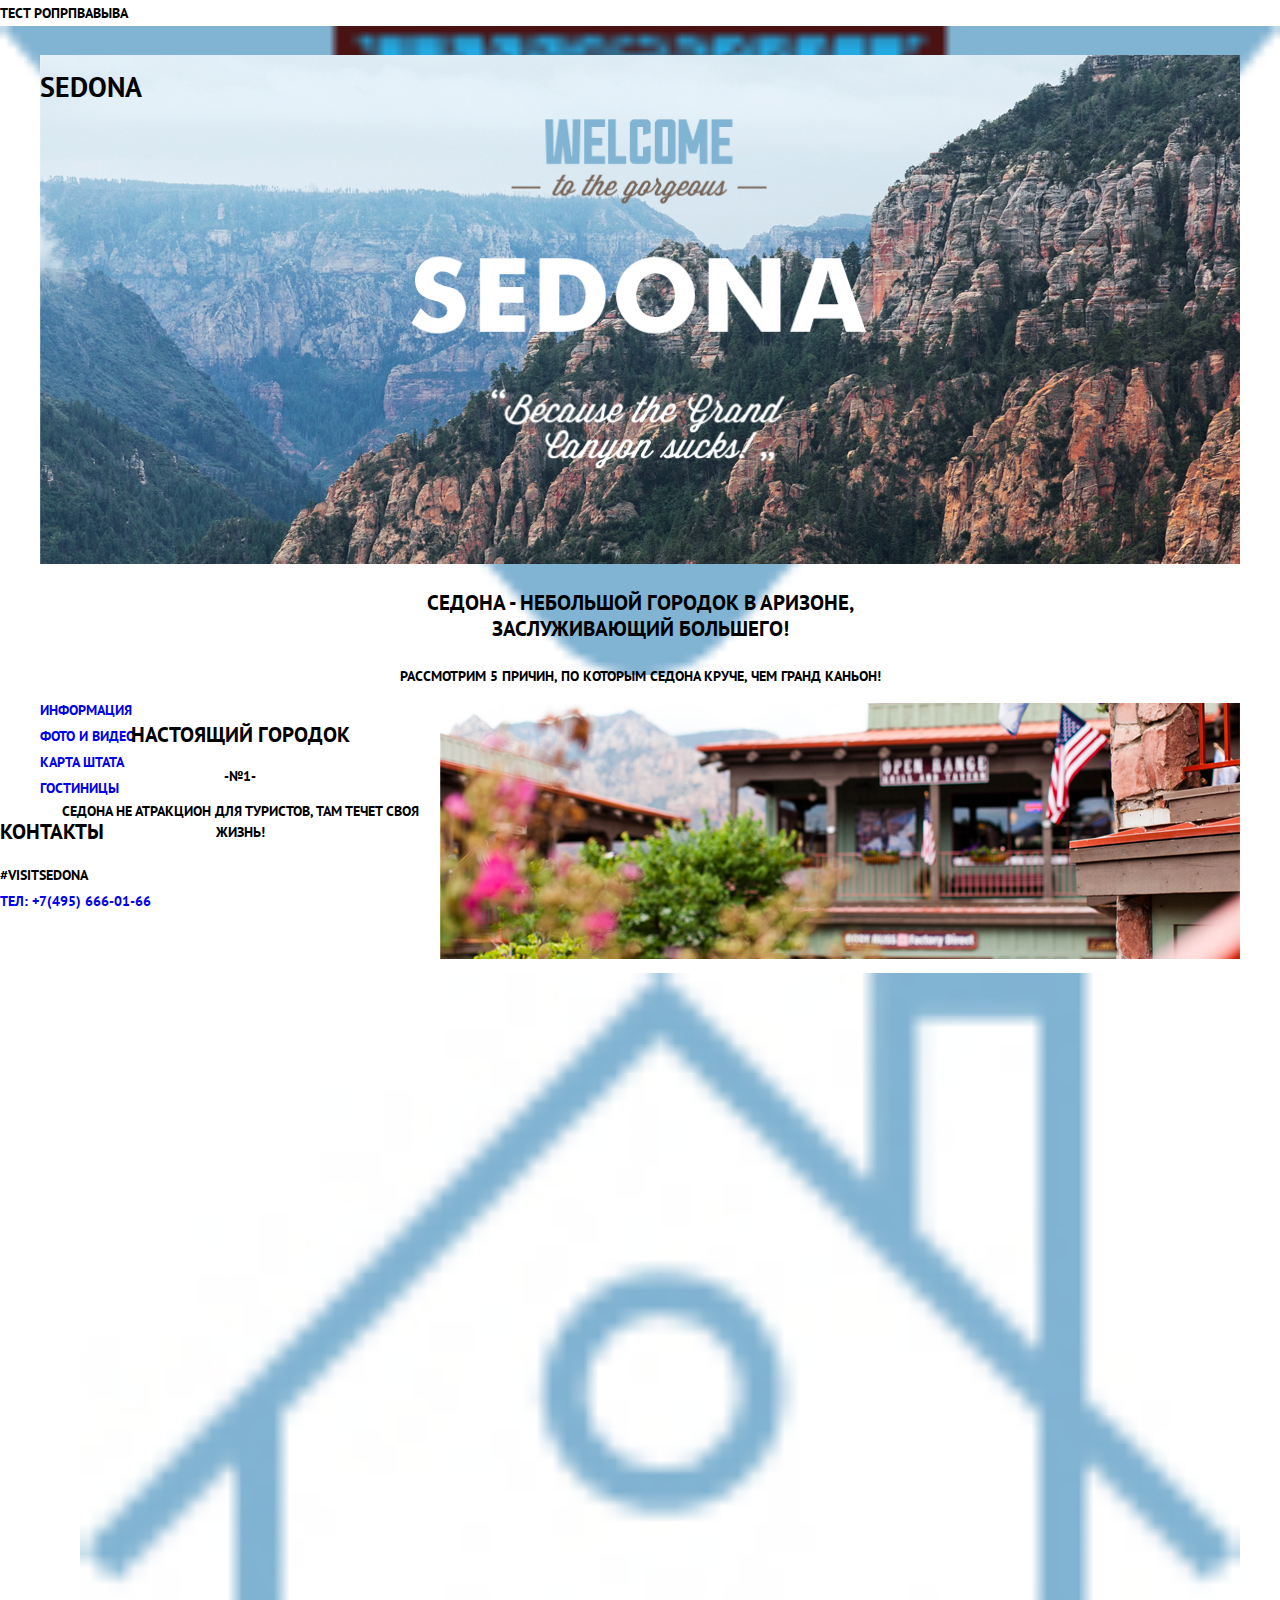
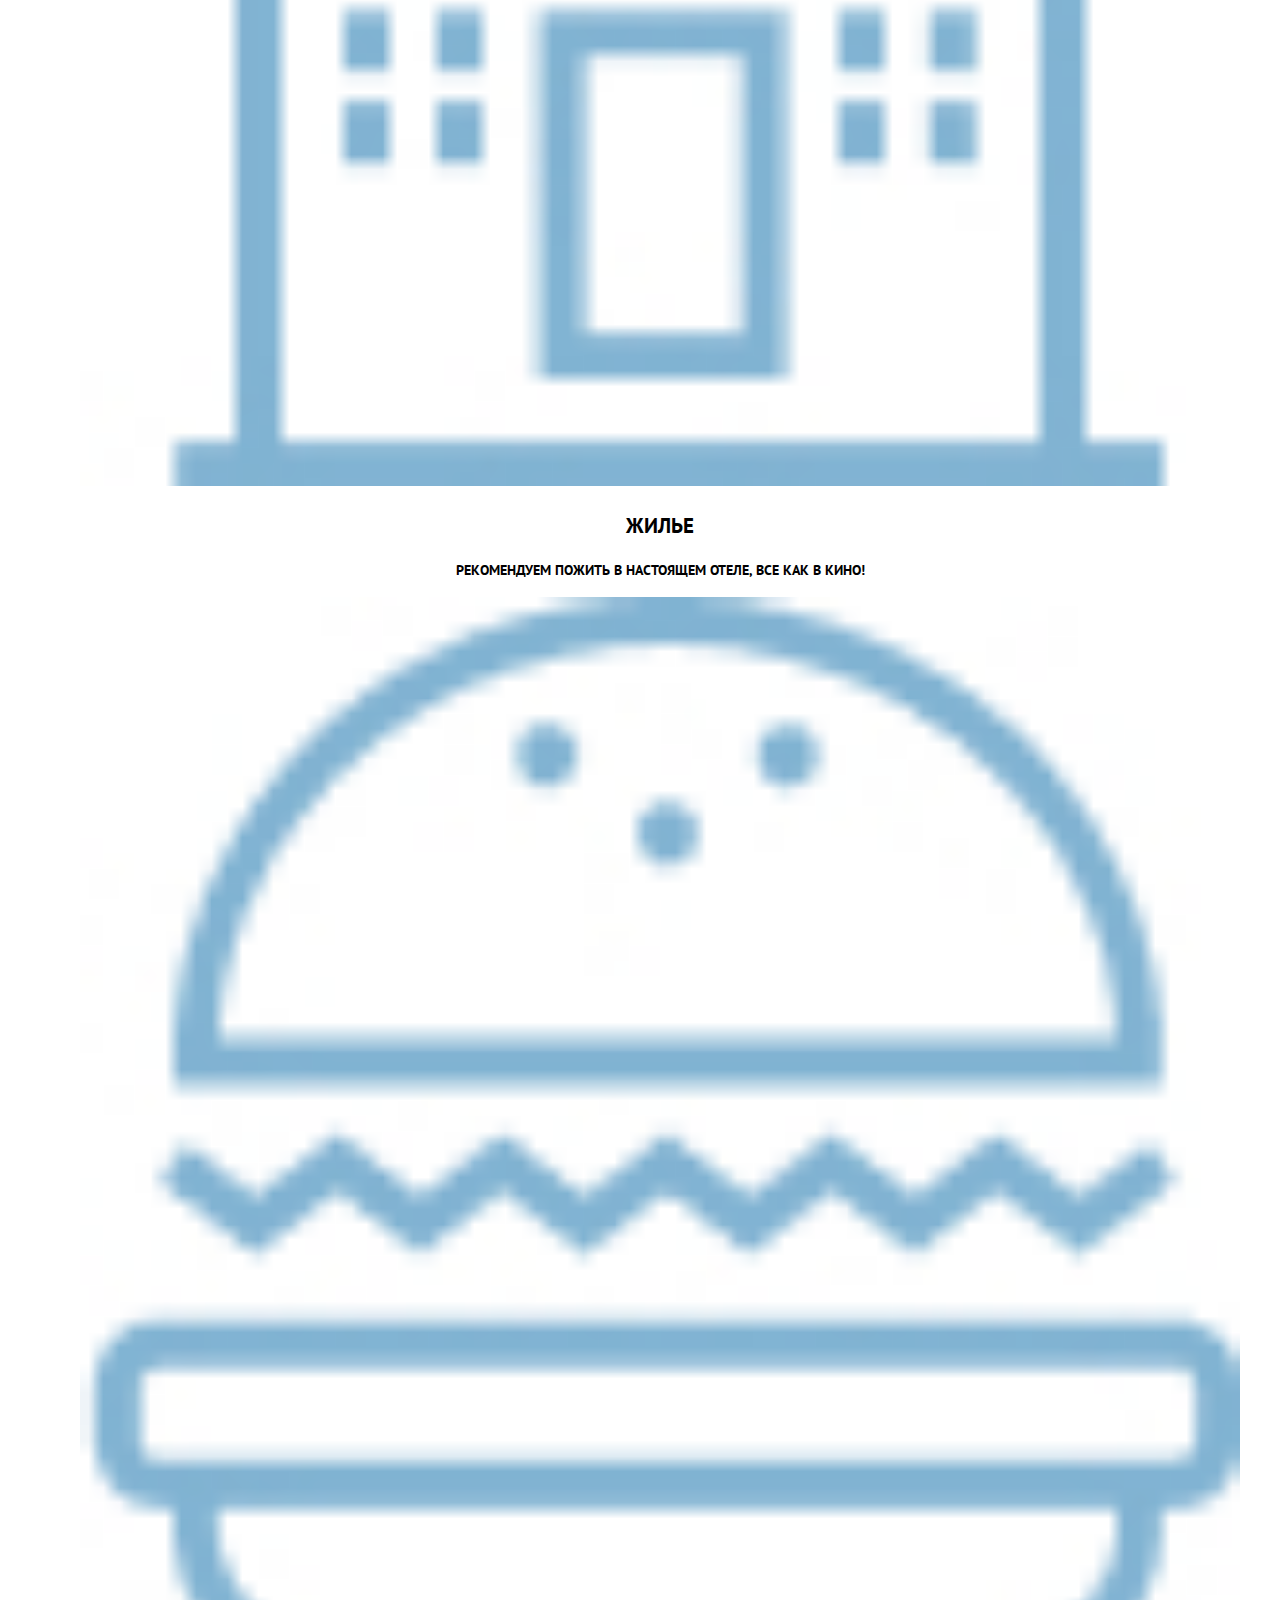
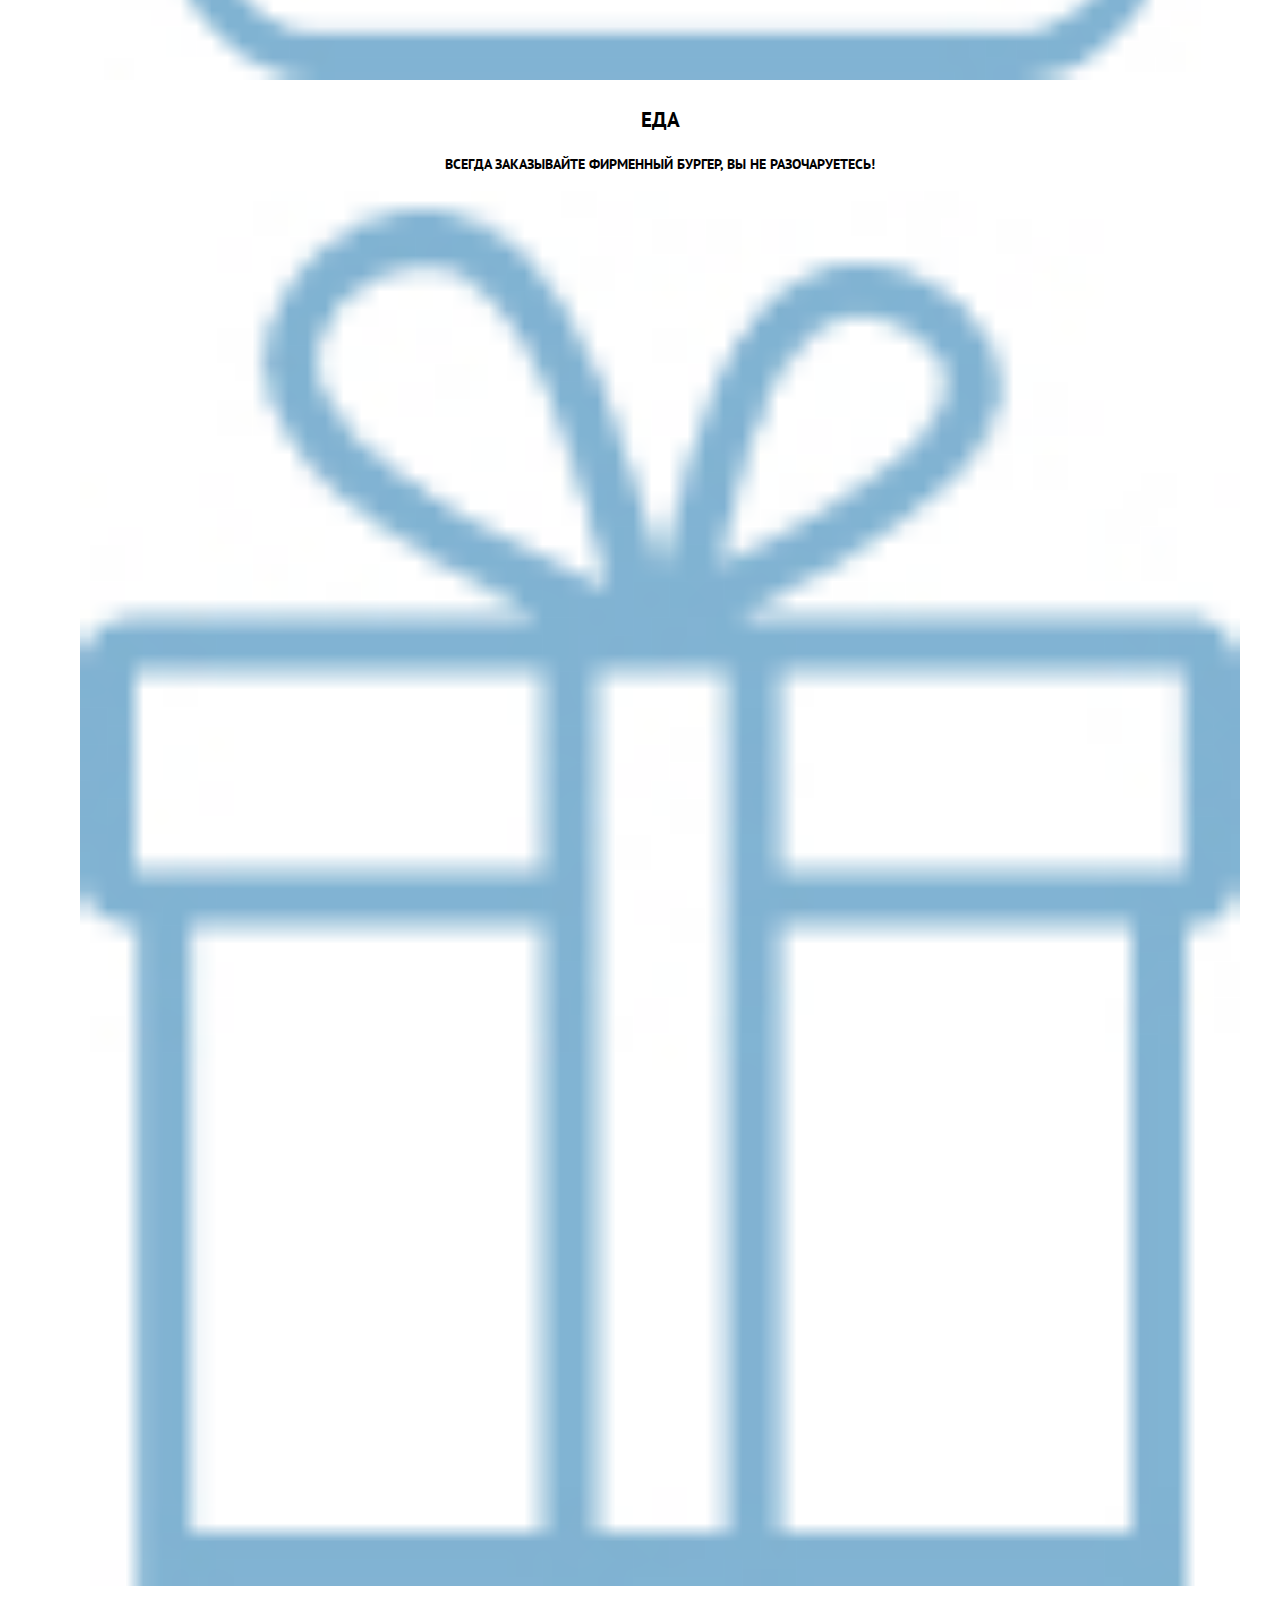
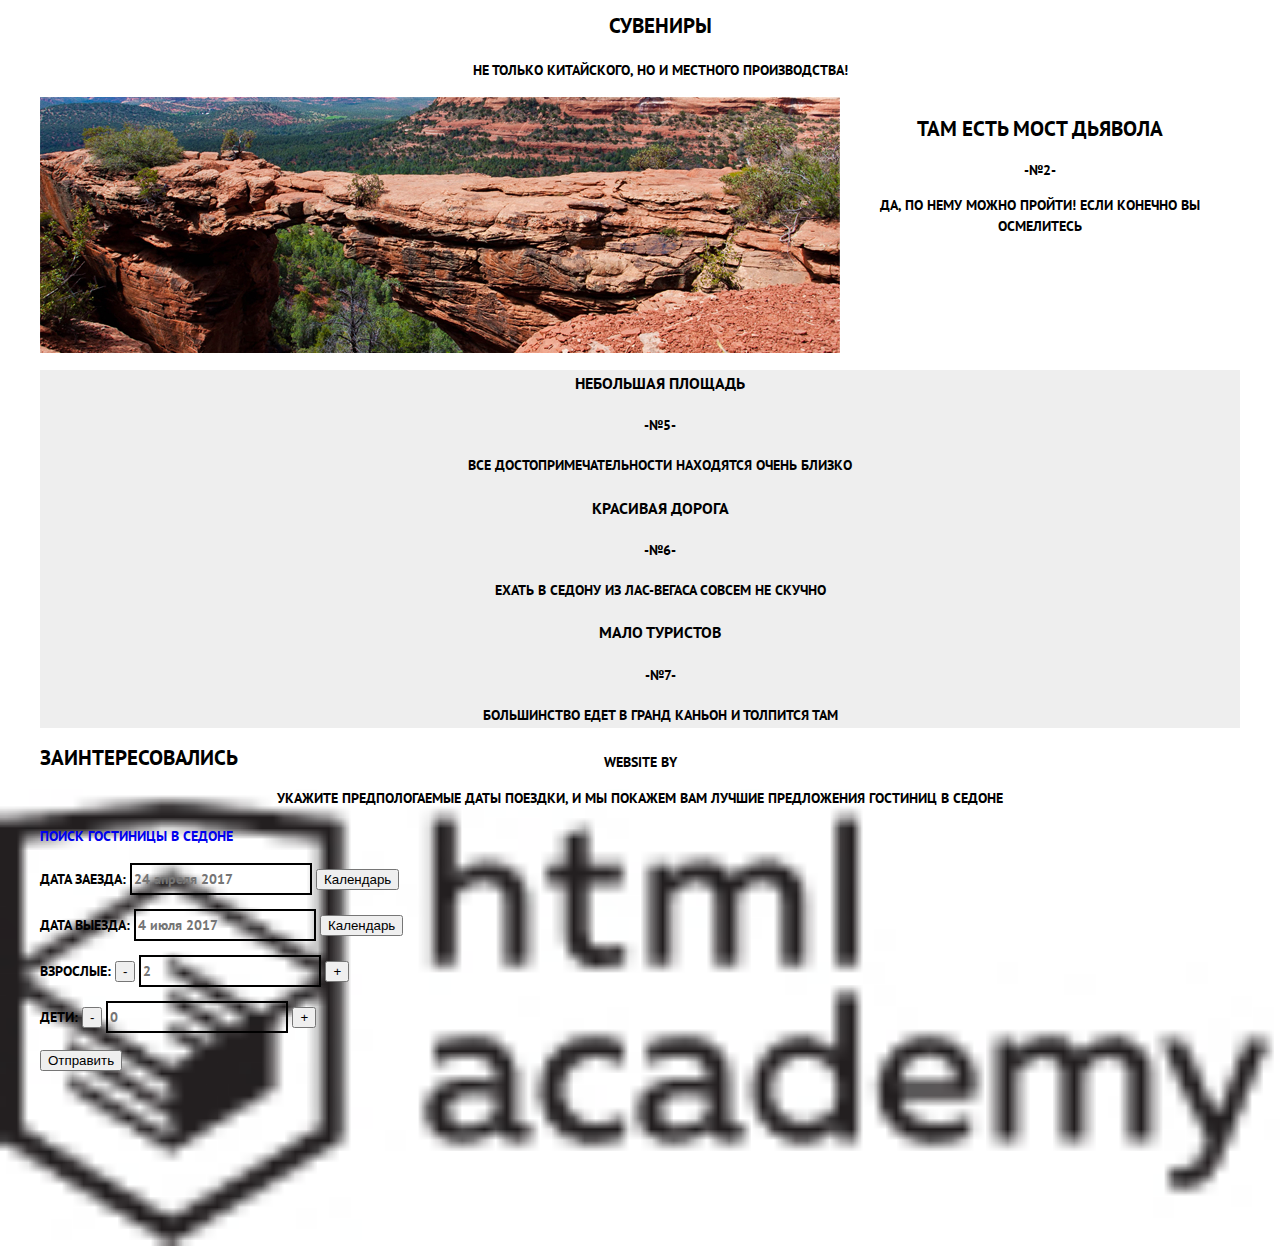
==== commit 2141f0f0: "тест" ====
--- a/index.html
+++ b/index.html
@@ -7,7 +7,7 @@
     <link href="normalize.css" rel="stylesheet">
     <link href="css/style.css" rel="stylesheet">
   </head>
-
+тест ропрпвавыва
   <body class="page-body">
 
     <header class="main-header">
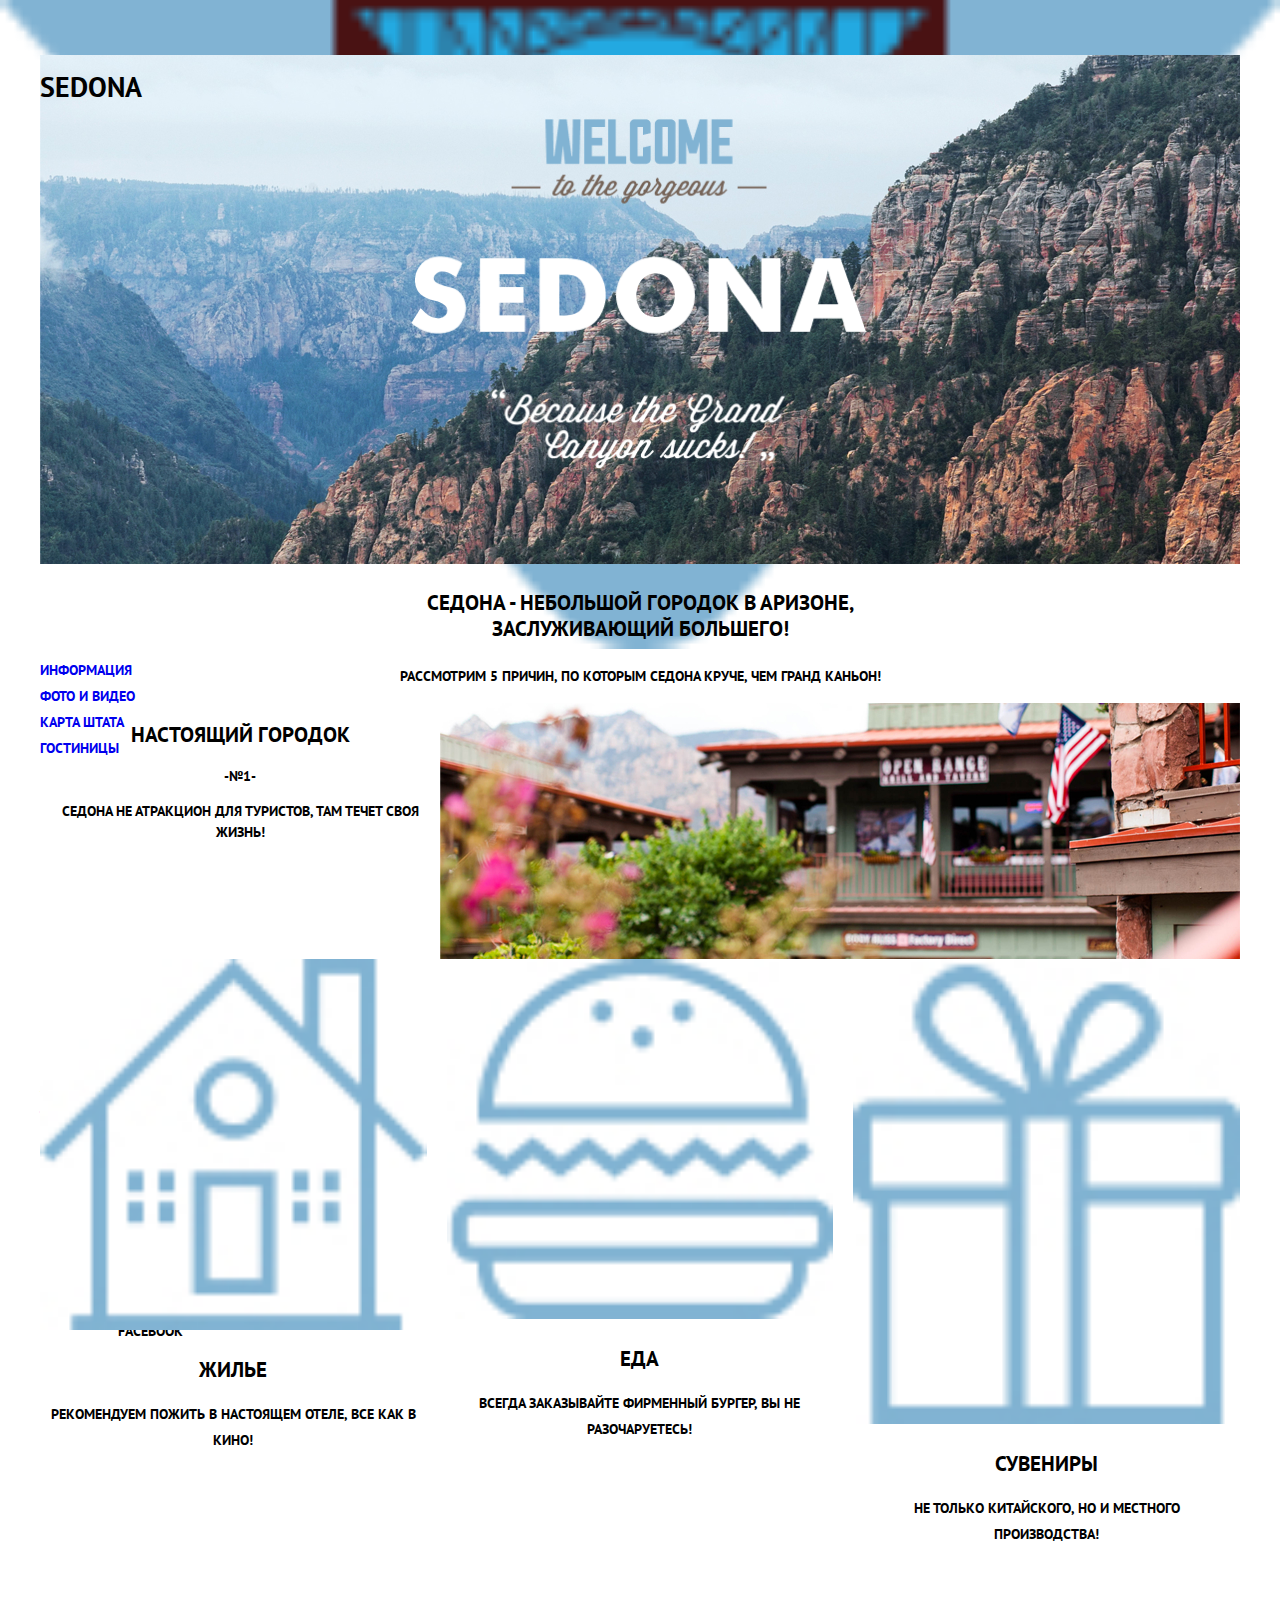
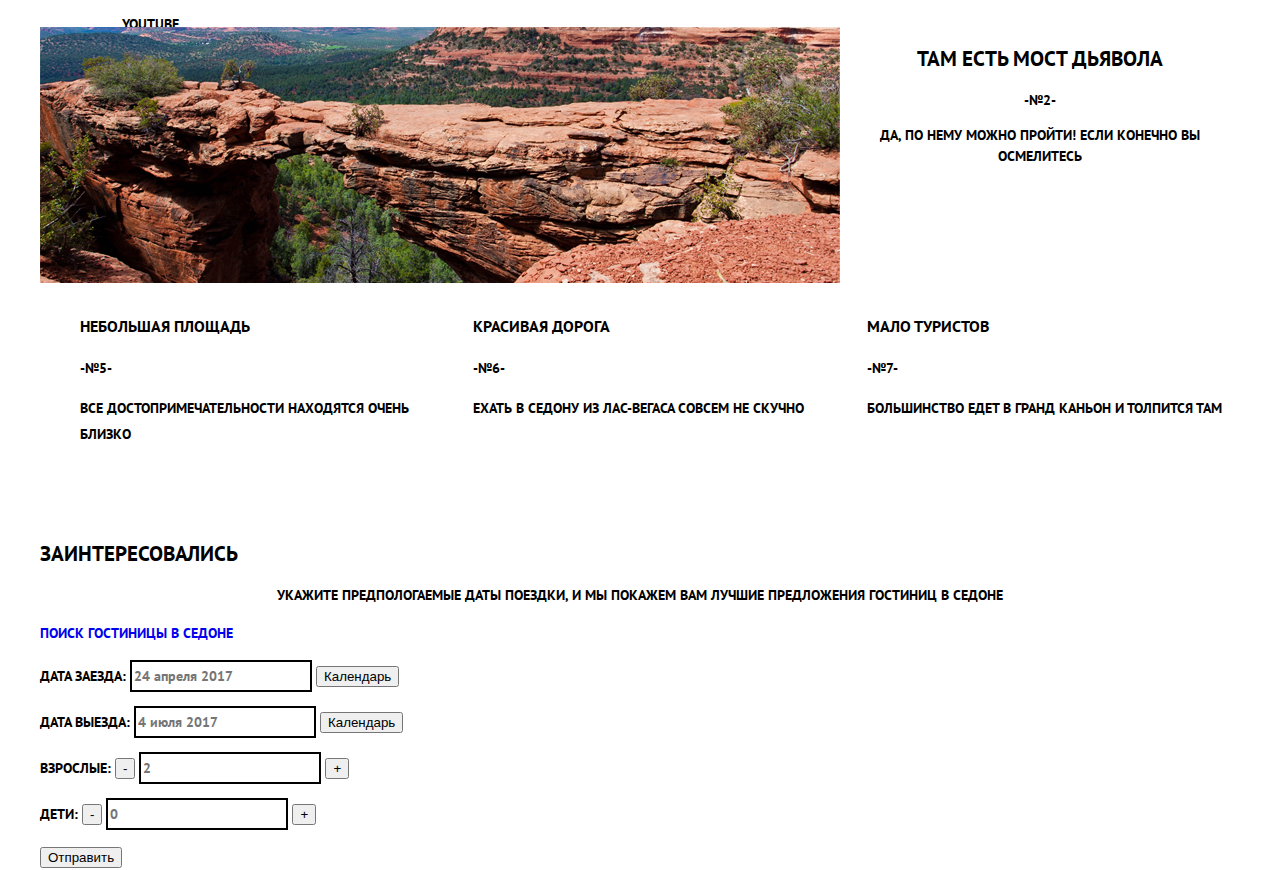
==== commit 5ad3577e: "Сетки" ====
--- a/index.html
+++ b/index.html
@@ -6,14 +6,13 @@
     <link href="https://fonts.googleapis.com/css2?family=PT+Sans:wght@400;700&display=swap" rel="stylesheet">
     <link href="normalize.css" rel="stylesheet">
     <link href="css/style.css" rel="stylesheet">
-  </head>
-тест ропрпвавыва
+
   <body class="page-body">
 
     <header class="main-header">
       <nav class="main-navigation">
         <a class="main-header-logo">
-          <img src="img/logo.png" width="100" height="50" alt="ЛОГОТИП СЕДОНА">
+          <img src="img/logo.png" width="138" height="70" alt="ЛОГОТИП СЕДОНА">
         </a>
          <div class="main-navigation-wrapper">
          <div class="container">
@@ -136,33 +135,35 @@
 
 
     <footer class="page-footer main-footer">
-      <section class="container">
-        <h2>Контакты</h2>
-        <p>#VISITSEDONA<br>
-         <a href="tel:+74956660166">Тел: +7(495) 666-01-66</a>
-      </section>
+      <div class="container">
+        <section class="footer-container">
+          <h2>Контакты</h2>
+          <p>#VISITSEDONA<br>
+          <a href="tel:+74956660166">Тел: +7(495) 666-01-66</a>
+        </section>
 
-      <section class="footer-social">
-        <ul>
-          <li>
-            <a class="social-button" href="#">
-              <span class="visually-hidden">Twitter</span>
-            <img src="img/twitter.png" alt="TWITTER"></a>
-          </li>
-          <li>
-            <a class="social-button" href="#">
-              <span class="visually-hidden">Facebook</span>
-            <img src="img/fb-icon.png" alt="FACEBOOK"></a>
-          </li>
-          <li>
-            <a class="social-button" href="#">
-              <span class="visually-hidden">Youtube</span>
-            <img src="img/youtube.png" alt="YOUTUBE"></a>
-          </li>
-        </ul>
-          <p>WEBSITE BY</p>
-          <a href="#"><img src="img/7.jpg" alt="html academy"></a>
-      </section>
+        <section class="footer-social">
+          <ul>
+            <li>
+              <a class="social-button" href="#">
+                <span class="visually-hidden">Twitter</span>
+              <img src="img/twitter.png" alt="TWITTER"></a>
+            </li>
+            <li>
+              <a class="social-button" href="#">
+                <span class="visually-hidden">Facebook</span>
+              <img src="img/fb-icon.png" alt="FACEBOOK"></a>
+            </li>
+            <li>
+              <a class="social-button" href="#">
+                <span class="visually-hidden">Youtube</span>
+              <img src="img/youtube.png" alt="YOUTUBE"></a>
+            </li>
+          </ul>
+            <p>WEBSITE BY</p>
+            <a href="#"><img src="img/7.jpg" alt="html academy"></a>
+        </section>
+      </div>
     </footer>
   </body>
 </html>
--- a/css/style.css
+++ b/css/style.css
@@ -36,16 +36,61 @@
   height: auto;
 }
 
+.page {
+  height: 100%;
+}
+
+.page-body {
+  min-height: 100%;
+  display: grid;
+  grid-template-rows: min-content 1 fr min-content;
+  align-content: start;
+}
+
+.main-header {
+  margin-bottom: 70px;
+  outline-offset: -5px;
+}
+
 .main-navigation {
+  display: fiex;
+  flex-direction: column;
+  align-items: center;
   color: var(--basic-black);
   background-color: transparent;
 }
 
 .main-navigation-wrapper {
+  width: 100%;
+  margin-bottom: 60px;
   background-color: var(--basic-white);
 }
 
+.main-header-logo {
+  order: 2;
+  width: 138px;
+  height: 70px;
+  outline-offset: -5px;
+}
+
+.container {
+  width: 1200px;
+  margin: 0 auto;
+  padding: 0 10px;
+}
+
+.main-navigation-wrapper .container{
+  display: flex;
+  justify-content: space-between;
+}
+
 .site-navigation {
+  width: 1200px;
+  margin: 0;
+  padding: 0;
+  min-height: 70px;
+  list-style: none;
+  outline-offset: -5px;
   list-style: none;
 }
 
@@ -57,14 +102,6 @@
 
 .site-navigation a:hover,
 .site-navigation a:focus,
-
-.main-logo {
-  position: absolute;
-  width: 138px;
-  height: 70px;
-  left: 571px;
-  top: 0px;
-}
 
 .title {
   background-color: var(--basic-blue);
@@ -130,17 +167,31 @@
   height: 256px;
 }
 
+.recommendations {
+  margin-bottom: 80px;
+}
+
 .recommendations-list{
+  display: grid;
+  grid-template-columns: 1fr 1fr 1fr;
+  column-gap: 20px;
+  margin: 0;
+  padding: 0;
   list-style: none;
 }
 
 .recommendations-item {
   text-align: center;
+  outline-offset: -5px;
 }
 
 .recommendations-item h3 {
   font-size: 21px;
   line-height: 21px;
+}
+
+.recommendations-item p {
+  margin: 0 10px;
 }
 
 .description {
@@ -174,12 +225,14 @@
 }
 
 .features{
-  background: var(--basic-gray);
+  margin-bottom: 80px;
 }
 
 .features-list{
-  list-style: none;
-  text-align: center;
+  display: grid;
+  grid-template-columns: 1fr 1fr 1fr;
+  column-gap: 20px;
+  list-style: none;
 }
 
 .features-item {
@@ -189,6 +242,10 @@
 .features-item h3 {
   font-size: 21px;
   line-height: 21px;
+}
+
+.features-item p {
+  margin: 0 10px;
 }
 
 .appointment{
@@ -222,21 +279,41 @@
 }
 
 .main-footer {
+  padding: 60px 0;
+  margin-top: 65px;
   color: var(--basic-black);
   background-color: var(--basic-white);
   background-position: 0 0;
   background-repeat: repeat;
 }
 
+.main-footer .conteiner {
+  display: grid;
+  grid-template-rows: 1fr 1fr 1fr;
+}
+
+.footer-contacts {
+  margin: 0;
+  width: 320px;
+}
+
+.footer-contacts p {
+  margin: 0;
+}
+
 .footer-contacts a {
   color: var(--basic-black);
 }
 
 .footer-social {
+  width: 145px;
+  jystify-self:center;
   text-align: center;
 }
 
 .footer-social ul {
+  width: 141px;
+  margin: 0 auto;
   list-style: none;
 }
 
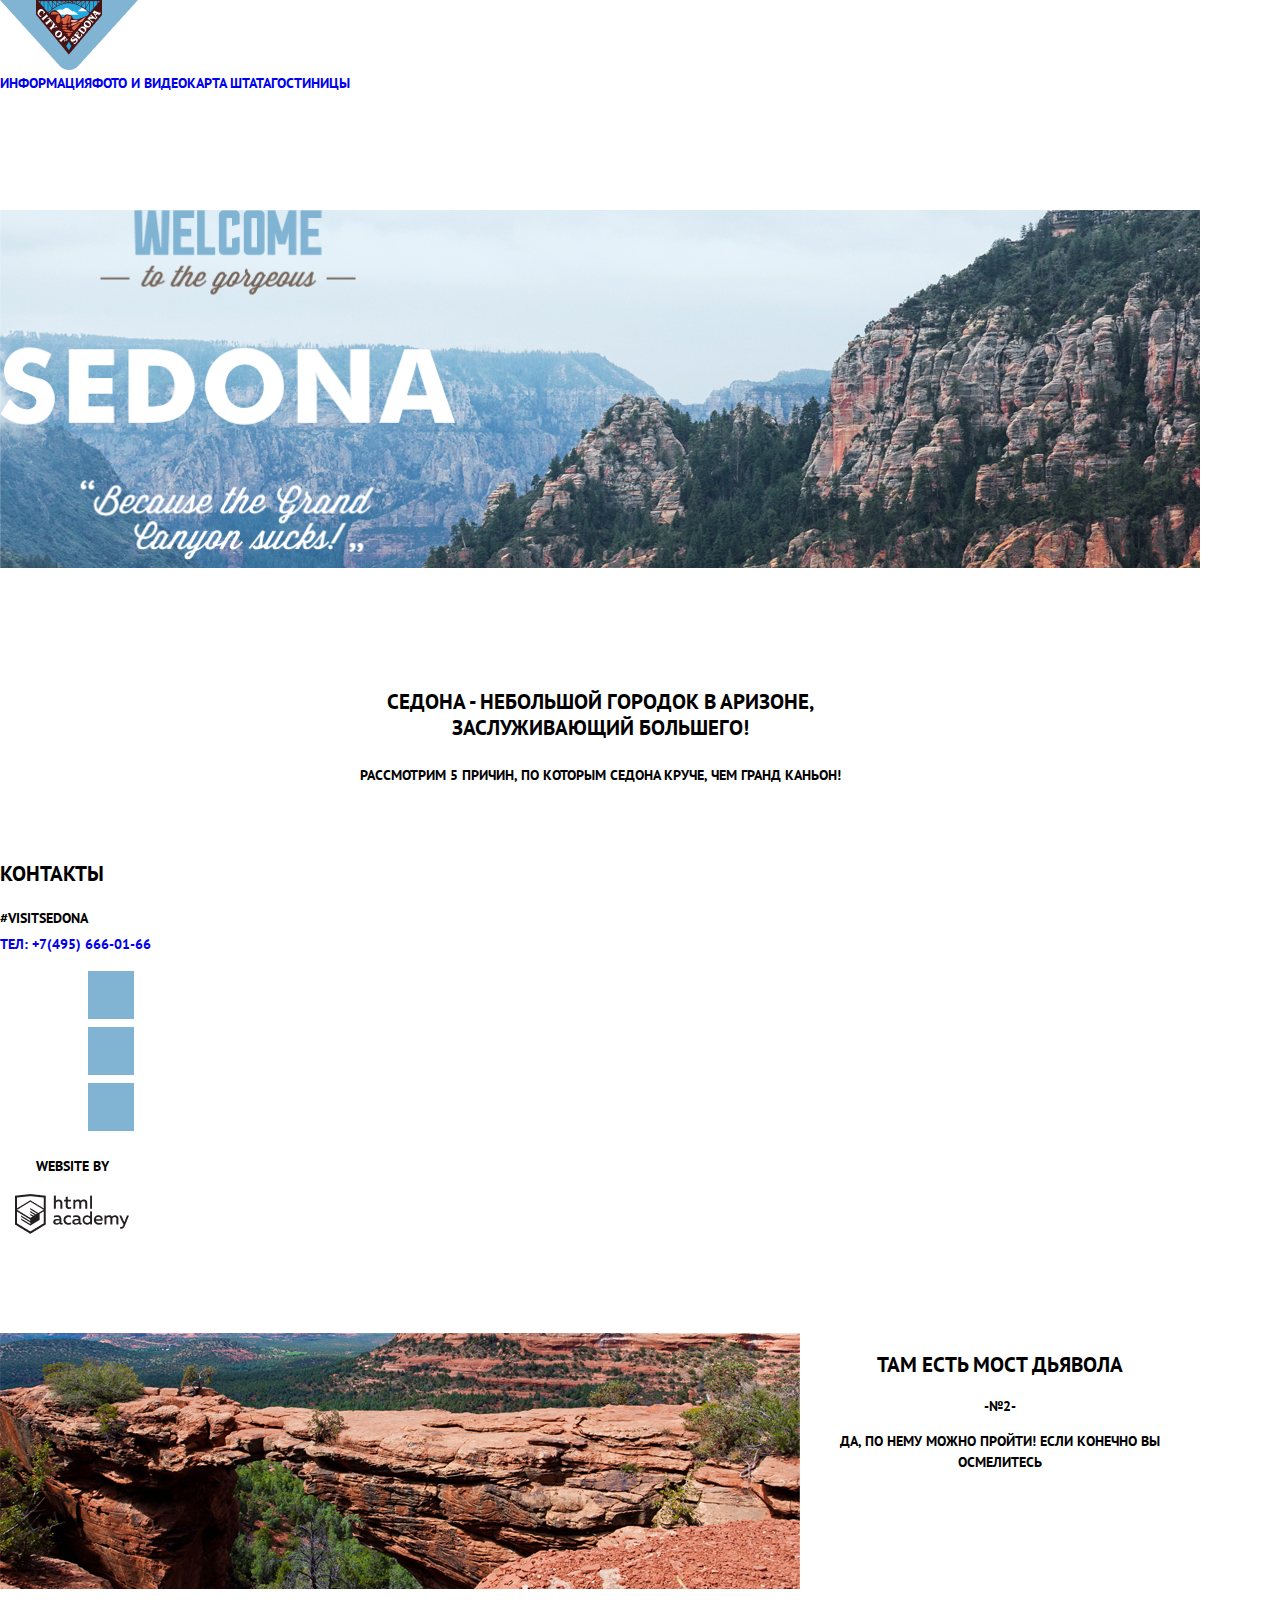
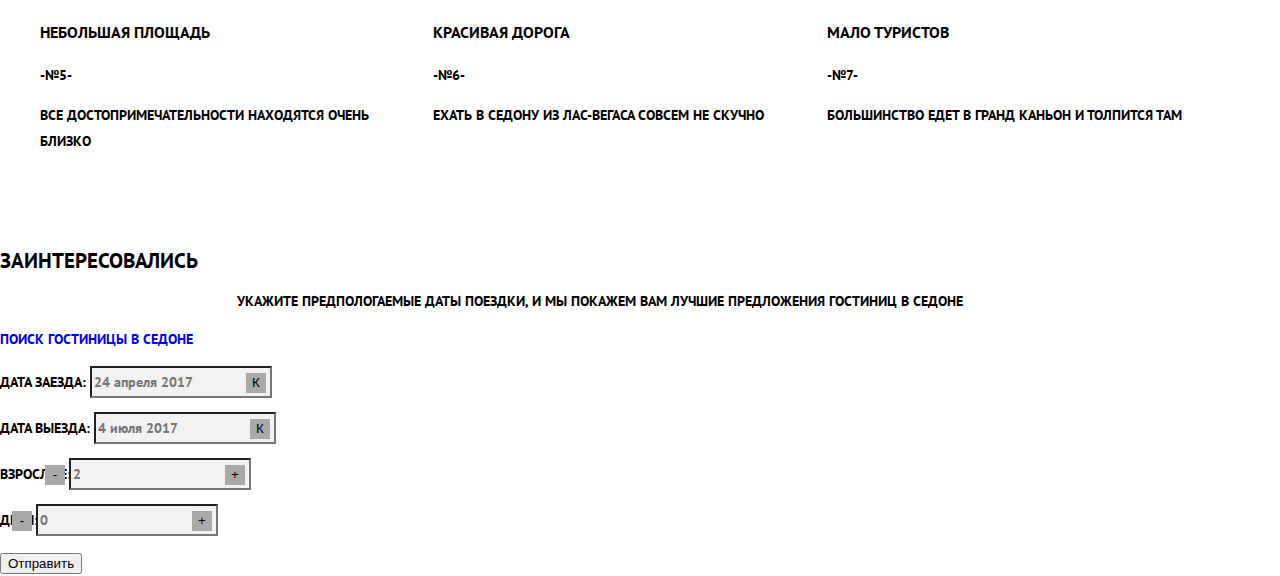
==== commit 81249d91: "н" ====
--- a/index.html
+++ b/index.html
@@ -14,22 +14,18 @@
         <a class="main-header-logo">
           <img src="img/logo.png" width="138" height="70" alt="ЛОГОТИП СЕДОНА">
         </a>
-         <div class="main-navigation-wrapper">
-         <div class="container">
-            <ul class="site-navigation">
-              <li><a href="blank.html">Информация</a></li>
-              <li><a href="blank.html">Фото и видео</a></li>
-              <li><a href="blank.html">Карта штата</a></li>
-              <li><a href="inner.html">Гостиницы</a></li>
-            </ul>
-          </div>
-        </div>
+        <ul class="site-navigation">
+          <li><a href="blank.html">Информация</a></li>
+          <li><a href="blank.html">Фото и видео</a></li>
+          <li><a href="blank.html">Карта штата</a></li>
+          <li><a href="inner.html">Гостиницы</a></li>
+        </ul>
       </nav>
     </header>
 
 
     <main class="title">
-       <h1 class="visually-hidden">SEDONA</h1>
+      <h1 class="visually-hidden">SEDONA</h1>
       <div class="title-img">
         <img src="img/welcome.png" width="456" height="350" alt="WELCOM SEDONA">
       </div>
@@ -109,12 +105,12 @@
           <p class="appointment-item">
             <label for="appointment-data">Дата заезда:</label>
             <input id="appointment-data" type="text" name="data" placeholder="24 апреля 2017">
-            <button class="button" type="button">Календарь</button>
+            <button class="button" type="button">К</button>
           </p>
           <p class="appointment-item">
             <label for="appointment-data">Дата выезда:</label>
             <input id="appointment-data" type="text" name="data" placeholder="4 июля 2017">
-            <button class="button" type="button">Календарь</button>
+            <button class="button" type="button">К</button>
           </p>
           <p class="appointment-item">
             <label for="appointment-data">Взрослые:</label>
@@ -147,17 +143,17 @@
             <li>
               <a class="social-button" href="#">
                 <span class="visually-hidden">Twitter</span>
-              <img src="img/twitter.png" alt="TWITTER"></a>
+              <img src="img/Twit.svg" alt="TWITTER"></a>
             </li>
             <li>
               <a class="social-button" href="#">
                 <span class="visually-hidden">Facebook</span>
-              <img src="img/fb-icon.png" alt="FACEBOOK"></a>
+              <img src="img/Face.svg" alt="FACEBOOK"></a>
             </li>
             <li>
               <a class="social-button" href="#">
                 <span class="visually-hidden">Youtube</span>
-              <img src="img/youtube.png" alt="YOUTUBE"></a>
+              <img src="img/YouTube.svg" alt="YOUTUBE"></a>
             </li>
           </ul>
             <p>WEBSITE BY</p>
--- a/css/style.css
+++ b/css/style.css
@@ -32,8 +32,8 @@
 }
 
 img {
-  min-width: 100%;
-  height: auto;
+  /*min-width: 100%;
+  height: auto;*/
 }
 
 .page {
@@ -60,31 +60,17 @@
   background-color: transparent;
 }
 
-.main-navigation-wrapper {
-  width: 100%;
-  margin-bottom: 60px;
-  background-color: var(--basic-white);
-}
-
 .main-header-logo {
+  display: block;
   order: 2;
   width: 138px;
   height: 70px;
   outline-offset: -5px;
 }
 
-.container {
-  width: 1200px;
-  margin: 0 auto;
-  padding: 0 10px;
-}
-
-.main-navigation-wrapper .container{
+.site-navigation {
   display: flex;
-  justify-content: space-between;
-}
-
-.site-navigation {
+  flex-wrap: wrap;
   width: 1200px;
   margin: 0;
   padding: 0;
@@ -98,33 +84,31 @@
 
 .site-navigation a,{
   color: var(--basic-black);
+  display: block;
+  padding: 25px 20px;
 }
 
 .site-navigation a:hover,
 .site-navigation a:focus,
 
 .title {
+  width: 1200px;
+  height: 509px;
+}
+
+.visually-hidden {
+  display: none;
+}
+
+.title-img {
   background-color: var(--basic-blue);
   background-image: url(../img/1.jpg);
-  position: absolute;
-  width: 1200px;
-  height: 509px;
-  left: 40px;
-  top: 55px;
-}
-
-.title-img {
-  width: 456px;
-  height: 350px;
-  left: 411px;
-  top: 132px;
-  margin-left: 371px;
-  margin-right: 371px;
+  background: url(../img/1.jpg);
 }
 
 .primary-title {
   font-size: 21px;
-  }
+}
 
 .title-caption {
   width: 470px;
@@ -248,6 +232,10 @@
   margin: 0 10px;
 }
 
+.form {
+  width: 300px; 
+}
+
 .appointment{
 
 }
@@ -270,12 +258,15 @@
 
 .appointment-item input {
   font: inherit;
-  background-color: transparent;
-  border: 2px solid var(--basic-black);
-}
-
-.appointment-item input:focus {
-  border-color: var(--special);
+  background-color: #F2F2F2;
+}
+
+.appointment-item button {
+  background-color: #A9A9A9;
+  height: 20px;
+  width: 20px;
+  border: none;
+  margin-left: -30px;
 }
 
 .main-footer {
@@ -335,3 +326,74 @@
   color: var(--basic-white);
   background-color: var(--basic-black);
 }
+
+
+
+
+
+
+.filter-item {
+  border: none;
+}
+
+.range-filter {
+  width: 260px;
+  margin-top: 49px;
+}
+
+.filter-item legend {
+  font-size: 16px;
+  line-height: 21px;
+  text-transform: uppercase;
+  font-weight: 700;
+}
+
+.range-controls{
+  position: relative;
+  width: 317px;
+  height: 36px;
+  margin-bottom: 20px;
+  padding-top: 20px;
+  box-sizing: border-box;
+  border-radius: 2px;
+}
+
+.range-controls scale {
+  height: 2px;
+  background: #FFFFFF;
+}
+
+.range-controls bar {
+height: 2px;
+background: #FFFFFF;
+}
+
+.range-controls toggle {
+  position: absolute;
+  top: 31px;
+  left: 0px;
+  width: 4px;
+  height: 4px;
+  padding: 0;
+  border: 8px solid #FFFFFF;
+  background: #ABABAB;
+  box-shadow: #ABABAB;
+  cursor: pointer;
+}
+
+.range-controls toggle-min {
+  left: 18px;
+}
+
+.range-controls toggle-min {
+  left: 160px;
+}
+
+.price-controls label{
+  font-size: 14px;
+  line-height: 21px;
+}
+
+.price-controls input {
+  
+}